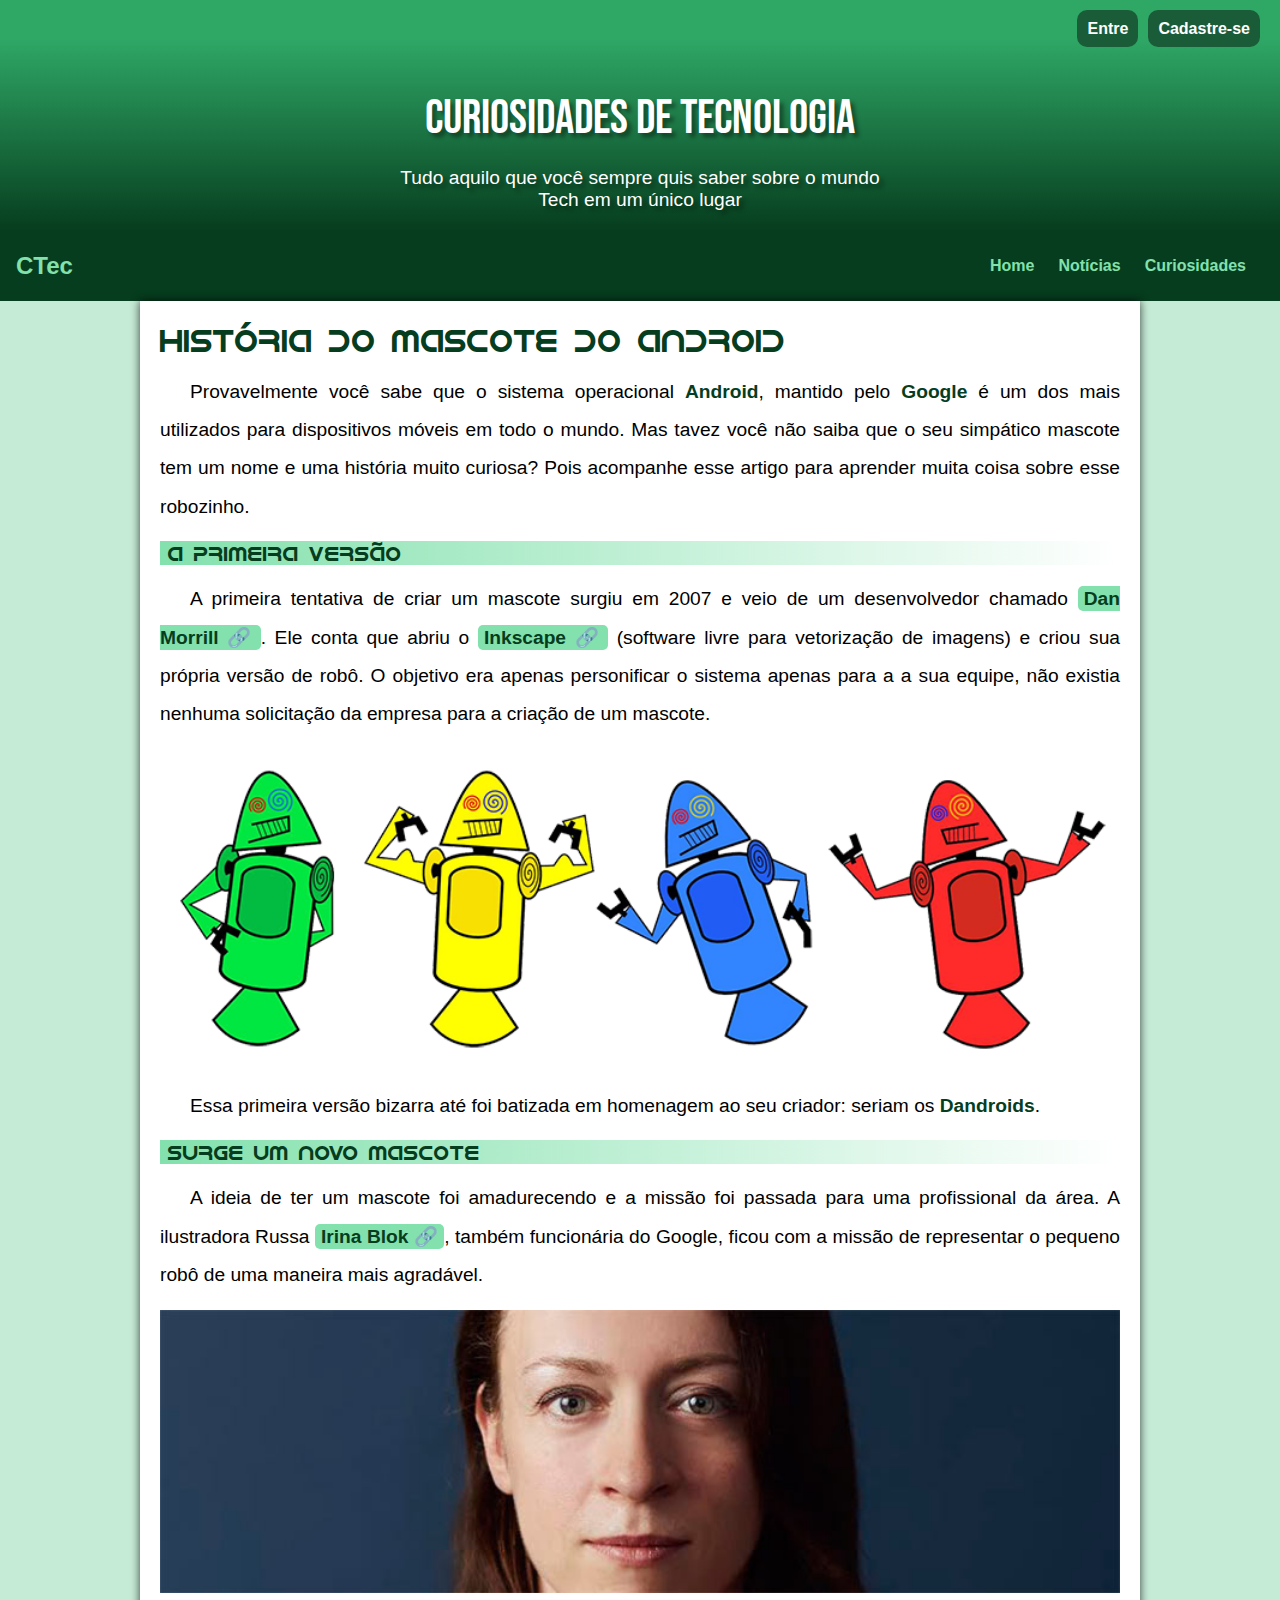
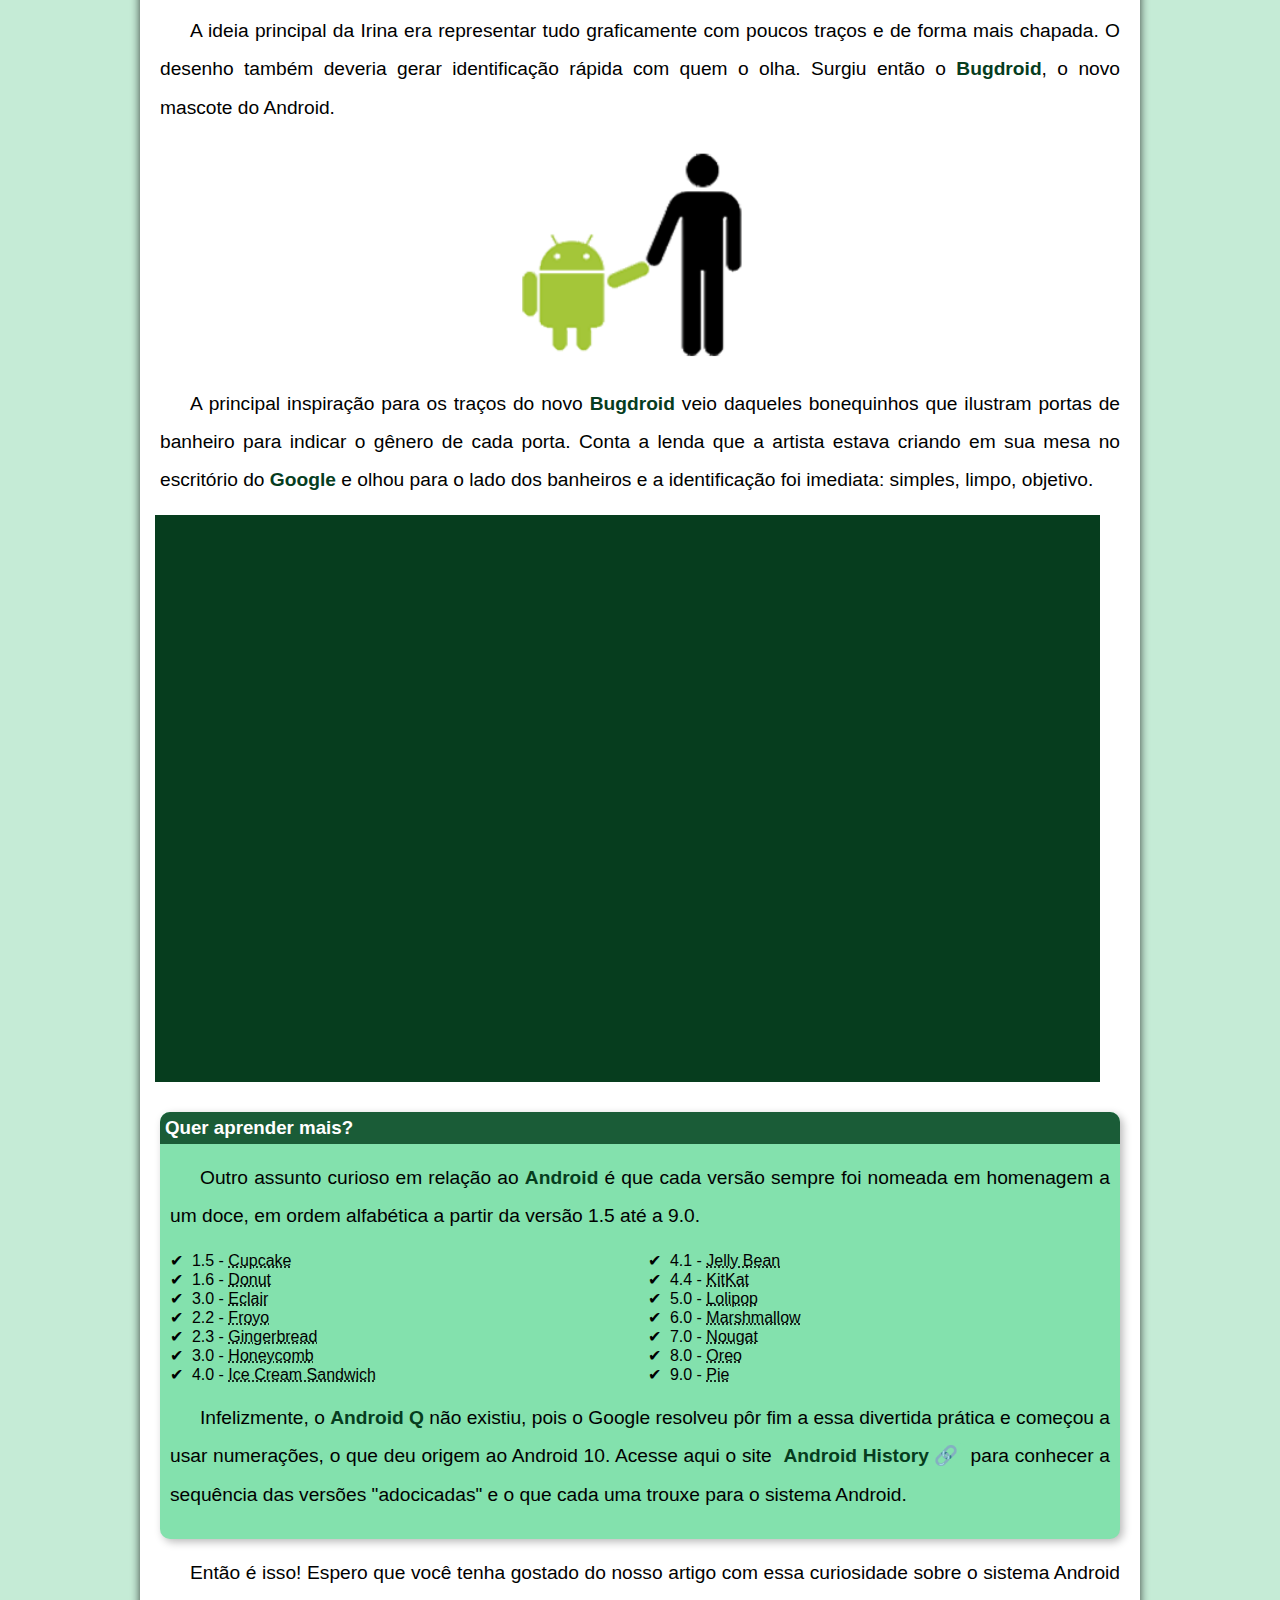
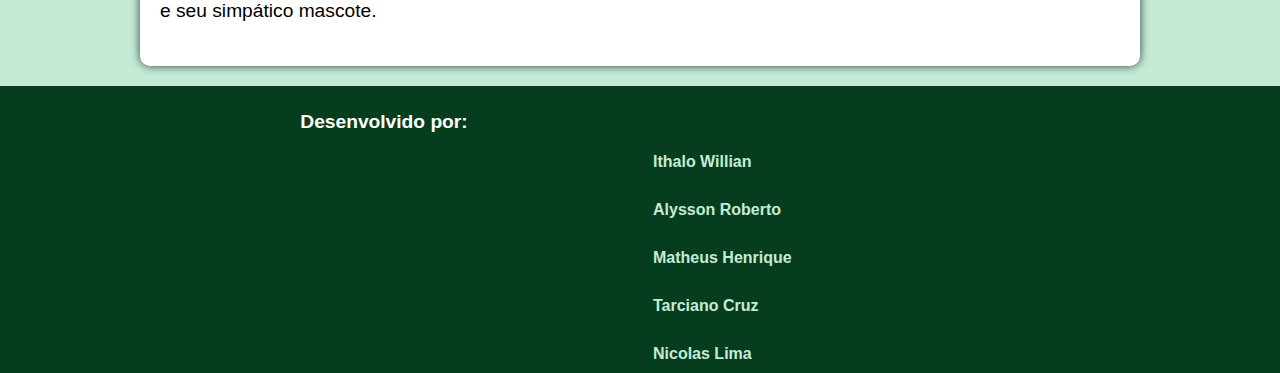
==== index.html @ ee1e0ab1 "Update index.html" ====
<!DOCTYPE html>
<html lang="pt-br">
<head>
    <meta charset="UTF-8">
    <meta http-equiv="X-UA-Compatible" content="IE=edge">
    <meta name="viewport" content="width=device-width, initial-scale=1.0">
    <title>Como surgiu o mascote do android?</title>
    <link rel="shortcut icon" href="imagens/favicon.ico" type="image/x-icon">
    <link rel="stylesheet" href="estilos/style.css">
</head>
<body>
    <div id="log">
        <p id="l1"><a href="login.html" class="btn-log"><strong>Entre</strong></a></p>
        
        <p id="l2"><a href="formulario.html" class="btn-log"><strong>Cadastre-se</strong></a></p>
    </div>
    <header id="cabeçalho">
        <h1>Curiosidades de tecnologia</h1>
        <p>Tudo aquilo que você sempre quis saber sobre o mundo Tech em um único lugar</p>
    </header>
    <section id="header">
        
        <a href="index.html" id="logo">CTec</a>
    <nav id="nav">
        <button id="btn-mobile" aria-label="Abrir Menu" aria-haspopup="true" aria-controls="menu" aria-expanded="false">Menu
            <span id="burguer"></span>
        </button>
        <ul id="menu">
            <li><a href="#" target="_blank" rel="external">Home</a></li>
            <li><a href="#">Notícias</a></li>
            <li><a href="#">Curiosidades</a></li>
            <!-- <li><a href="https://zithalo.github.io/html-css-gg/challenges/modulo3/cordel.html" target="_blank" rel="external"> Cordel</a></li> -->
            <!-- <li><a href="https://zithalo.github.io/projeto-social/" target="_blank" rel="external">Portifólio</a></li> -->
        </ul>
    </nav>
    </section>
    <main>
        <article>
            <!--Shift + tab para voltar a indentação-->
            <h1>História do Mascote do Android</h1>

            <p>Provavelmente você sabe que o sistema operacional <strong>Android</strong>, mantido pelo <strong>Google</strong> é um dos mais utilizados para dispositivos móveis em todo o mundo. Mas tavez você não saiba que o seu simpático mascote tem um nome e uma história muito curiosa? Pois acompanhe esse artigo para aprender muita coisa sobre esse robozinho.</p>

            <h2>A primeira versão</h2>

            <p>A primeira tentativa de criar um mascote surgiu em 2007 e veio de um desenvolvedor chamado <a class="externo" href="https://androidcommunity.com/dan-morrill-shows-us-the-android-mascot-that-almost-was-20130103/" target="_blank" rel="external">Dan Morrill</a>. Ele conta que abriu o <a class="externo" href="https://inkscape.org/pt-br/" target="_blank">Inkscape</a> (software livre para vetorização de imagens) e criou sua própria versão de robô. O objetivo era apenas personificar o sistema apenas para a a sua equipe, não existia nenhuma solicitação da empresa para a criação de um mascote.</p>

            <picture>
                <source media="(max-width: 668px)" srcset="imagens/dan-droids-pq.png" type="image/png">
                <img src="imagens/dan-droids.png" alt="primeiro mascote do android">
            </picture>

            <p>Essa primeira versão bizarra até foi batizada em homenagem ao seu criador: seriam os <strong>Dandroids</strong>.</p>

            <h2>Surge um novo mascote</h2>

            <p>A ideia de ter um mascote foi amadurecendo e a missão foi passada para uma profissional da área. A ilustradora Russa <a class="externo" href="https://www.irinablok.com/android" target="_blank">Irina Blok</a>, também funcionária do Google, ficou com a missão de representar o pequeno robô de uma maneira mais agradável.</p>

            <picture>
                <source class="irn" media="(max-width: 668px)" srcset="imagens/irina-blok-pq.jpg" type="image/jpg">
                <img class="irn" src="imagens/irina-blok.jpg" alt="irina blok criadora do Bugdroid">
            </picture>

            <p>A ideia principal da Irina era representar tudo graficamente com poucos traços e de forma mais chapada. O desenho também deveria gerar identificação rápida com quem o olha. Surgiu então o <strong>Bugdroid</strong>, o novo mascote do Android.</p>

            <img class="bug" src="imagens/bugdroid.png" alt="bugdroid">

            <p>A principal inspiração para os traços do novo <strong>Bugdroid</strong> veio daqueles bonequinhos que ilustram portas de banheiro para indicar o gênero de cada porta. Conta a lenda que a artista estava criando em sua mesa no escritório do <strong>Google</strong> e olhou para o lado dos banheiros e a identificação foi imediata: simples, limpo, objetivo.</p>

            <div class="video">
                <iframe width="560" height="315" src="https://www.youtube.com/embed/l2UDgpLz20M" title="YouTube video player" frameborder="0" allow="accelerometer; autoplay; clipboard-write; encrypted-media; gyroscope; picture-in-picture" allowfullscreen></iframe>
            </div>
            
            <aside>
                <h3>Quer aprender mais?</h3>

                <p>Outro assunto curioso em relação ao <strong>Android</strong> é que cada versão sempre foi nomeada em homenagem a um doce, em ordem alfabética a partir da versão 1.5 até a 9.0.</p>

                <ul>
                    <li>
                        1.5 - <abbr title="Bolo de bacia">Cupcake</abbr>
                    </li>
                    <li>
                        1.6 - <abbr title="Rosquinha">Donut</abbr>
                    </li>
                    <li>
                        3.0 - <abbr title="Bomba">Eclair</abbr>
                    </li>
                    <li>
                        2.2 - <abbr title="Iogurte congelado">Froyo</abbr>
                    </li>
                    <li>
                        2.3 - <abbr title="Biscoito de gengibre">Gingerbread</abbr>
                    </li>
                    <li>
                        3.0 - <abbr title="Favo de mel">Honeycomb</abbr>
                    </li>
                    <li>
                        4.0 - <abbr title="Sanduiche de sorvete">Ice Cream Sandwich</abbr>
                    </li>
                    <li>
                        4.1 - <abbr title="Jujuba">Jelly Bean</abbr>
                    </li>
                    <li>
                        4.4 - <abbr title="kitkat">KitKat</abbr>
                    </li>
                    <li>
                        5.0 - <abbr title="Pirulito">Lolipop</abbr>
                    </li>
                    <li>
                        6.0 - <abbr title="Marshmallow">Marshmallow</abbr>
                    </li>
                    <li>
                        7.0 - <abbr title="Torrone">Nougat</abbr>
                    </li>
                    <li>
                        8.0 - <abbr title="Biscoito Oreo">Oreo</abbr>
                    </li>
                    <li>
                        9.0 - <abbr title="Torta">Pie</abbr>
                    </li>
                </ul>
                <p>
                    Infelizmente, o <strong>Android Q</strong> não existiu, pois o Google resolveu pôr fim a essa divertida prática e começou a usar numerações, o que deu origem ao Android 10.
                    Acesse aqui o site <a class="externo" href="https://www.android.com/intl/pt_pt/history/" target="_blank">Android History</a> para conhecer a sequência das versões "adocicadas" e o que cada uma trouxe para o sistema Android.
                </p>
            </aside>
            

            <p>Então é isso! Espero que você tenha gostado do nosso artigo com essa curiosidade sobre o sistema Android e seu simpático mascote.</p>
        </article>
    </main>

    <footer>
        
        <h3>Desenvolvido por:</h3>

        <p class="dev"> <a href="https://github.com/zIthalo" target="_blank">Ithalo Willian</a></p>
    
        <p class="dev"><a href="https://github.com/Alyssonx18">Alysson Roberto</a></p>

        <p class="dev"><a href="#">Matheus Henrique</a></p>

        <p class="dev"><a href="#">Tarciano Cruz</a></p>
        
        <p class="dev"><a href="#">Nicolas Lima</a></p>
    
    
    
    </footer>
    <script src="app.js"></script>
</body>
</html>
---- estilos/style.css ----
@charset "UTF-8";

@import url('https://fonts.googleapis.com/css2?family=Bebas+Neue&display=swap');
/*Rsta é uma fonte importada do google fonts, para pegar foi preciso escolher a fonte, clicar no canto superior da tela, escolher a opção @import, copiar o código e depois copiar as css rules (font-family) */

@font-face {
    font-family: 'Android';
    src: url(../fontes/idroid.otf) format('opentype');
    font-weight: normal;

}
:root { /*A pseudo classe (:root)é utilizada para declarar variáveis em css que vão ajudar muito caso um projeto mudar. Se por exemplo a cor de um h1 h2 mudar, você não precisará mais mudar a cor de um por um manualmente, somente mude a variável e você vai fazer as devidas alterações*/
    --cor0:#c5ebd6;
    --cor1:#83e1ad;
    --cor2:#3ddc84;
    --cor3:#2fa866;
    --cor4:#1a5c37;
    --cor5:#063d1e;
/*para declarar uma variável você coloca esta estrutura: --nomedavar:; no caso acima são variáveis para cor no caso abaixo são variáveis para fontes*/
    --fonte-padrao: Arial, Verdana, Helvetica, sans-serif;
    --fonte-destaque: 'Bebas Neue', cursive;
    --fonte-android: 'Android', cursive;
}

*{/*configuração global*/
    margin: 0px;
    padding: 0px;
    box-sizing: border-box;
}

body{
    background-color: var(--cor0);
    font-family: var(--fonte-padrao);
    
}

a.externo::after{
    content: '\00a0\1F517'; /*este comando irá dar um espaço e adicionar um símbolo que peguei na emojipedia*/
}

#log{

    color: white;
    display: flex;
    font-size: 1rem;
    background: var(--cor3);
    justify-content: end;
    padding: 10px 10px 0 10px;
    position: relative;
    align-items: center;
}

#l1, #l2{
    margin-top: 10px;
    margin-right: 10px;
    cursor: pointer;
}

.btn-log{
    margin-top: 10px;
    border-radius: 10px;
    background-color: var(--cor4);
    color: white;
    text-decoration: none;
    padding: 10px;
    outline: none;
}
.btn-log:hover{
    transition: .3s;
    color: var(--cor5);
    background-color: var(--cor2);
}


#cabeçalho{

    background-image: linear-gradient(to bottom, var(--cor3), var(--cor5));/*Degradê de cor para ficar escurecida de cima para baixo*/
    min-height: 150px;
    text-align: center;
    padding-top: 32px;
    
}

    #cabeçalho > h1 {
    color: white;
    font-family: var(--fonte-destaque);
    font-size: 3em;
    font-weight: normal;
    padding: 20px; /*Espaçamento entre título e texto*/
    text-shadow: 4px 4px 4px rgba(0, 0, 0, 0.418); /*Este comando serve para colocar sombra no texto, não confunda nunca text shadow com box shadow. Se quiser colocar sombra somente no texto use text-shadow se quiser colar na caixa inteira aí é o box-shadow*/

    }
    
    #cabeçalho > p{
        font-family: var(--fonte-padrao);
        font-size: 1.2em;
        color: white;
        max-width: 500px;
        margin: auto;
        padding-right: 10px; /*estes comandos foram usados para quando um texto ficar em uma tela menor eles não fiquem grudados nas bordas da tela*/
        padding-left: 10px;
        padding-bottom: 20px;
        text-shadow: 4px 4px 4px rgba(0, 0, 0, 0.418);
    } 
    #header{
        box-sizing: border-box;
        height: 4.35rem;
        padding: 1rem;
        display: flex;
        align-items: center;
        justify-content: space-between;
        background: var(--cor5); 
    }
    
    #logo{
        font-size: 1.5rem;
        font-weight: bold;
        text-decoration: none;
        color: var(--cor1);
    }
#menu{
    padding: 10px;
    display: flex;
    list-style: none;
    gap: 0.5rem;
    text-align: center;
}

#menu a{
    display: block;
    padding: .5rem;
    text-decoration: none;
    color: var(--cor1);
    font-weight: bold;
    transition: .3s;
}

#menu a:hover{
    background: var(--cor2);
    border-radius: .4rem;
    color: var(--cor5);
}

#btn-mobile{
    display: none;
}

main{
    background-color: white;
    min-width: 300px;/*tamanho mínimo*/
    max-width: 1000px;/*tamanho máximo*/
    margin: auto;/*Centralizar*/
    padding: 20px;
    box-shadow: 0px 0px 10px rgba(0, 0, 0, 0.73);
    margin-bottom: 20px;
    border-bottom-left-radius: 10px; /*para que serve isto? Serve para deixar somente um lado da tag arredondado, neste caso coloquei o lado de baixo esquerdo. no código abaixo eu fiz a mesma coisa sendo que ao invés do lado baixo esquerdo eu fiz o lado baixo direito*/
    border-bottom-right-radius: 10px;
}

main h1{
    color: var(--cor5);
    font-family: var(--fonte-android);
    font-weight: normal;
}


main p{
    margin: 15px 0px;/*Quando a gente configura um margin ou padding somente com 2 valores significa: cima-baixo e direita-esquerda ou seja linha x e linha y, ou seja vertical e horizontal*/
    text-align: justify;
    text-indent: 30px; /*Serve para dar Afastamento inicial de cada parágrafo*/
    line-height: 2em; /*Seve para dar Afastamento entre linhas de texto*/
    font-size: 1.2em;
}

main h2{
    font-family: var(--fonte-android);
    font-weight: normal;
    font-size: 1.3em;
    color: var(--cor5);
    background-image: linear-gradient(to right, var(--cor1), transparent);
    text-indent: 8px;
}

main strong{
    color: var(--cor5);
    font-weight: bold;
}

main a{ /*Quando eu quiser especificar que é só um link dentro MESMO da tag main eu usarei o sinal de maior que > se eu quiser editar todos os links que estiverem dentro da tag main eu não coloco o sinal*/
    text-decoration: none;
    font-weight: bold;
    color: var(--cor5);
    background-color: var(--cor1);
    padding: 2px 6px;
    border-radius: 5px;
    transition-duration: .3s;
}

main a:hover{
    background-color: var(--cor5);
    color: var(--cor0);
    border-radius: 5px;
    text-decoration: underline;
}

main img{
    width: 100%; /*Este comando fará as minhas imagens caberem 100% dentro da minha tag main, ou seja, não vão ficar vazadas saindo da tag*/
}

main img.bug{
    max-width: 350px; /*este Max width é usado para deixar uma imágem no seu tamanho máximo para, quando a tela for grande a imagem não ficar embaçada e nem quandop a tela for pequena a imagem ficar pequena demais.*/
    margin: auto;
    display: block; /*se eu colocasse somente margin auto em uma imagem não funcionaria para centralizar ela pois uma imagem é considerada um inline-box, com isso foi preciso colocar o display block para poder transformá-la em block e poder centralizar ela com o margin auto*/
}

div.video{
    background-color: var(--cor5);
    margin: 0px 20px 30px -5px;
    padding: 20px;
    padding-bottom: 57%;
    position: relative; /*usei este comando para  trazer o video para frente*/
}

div.video > iframe{
    position: absolute; /*Se não for absolute o video fica fino e bugado*/
    top: 5%; /*forma de organizar o video mais acima*/
    left: 5%; /*forma de adequar o video mais a esquerda*/
    width: 90%;
    height: 90%;
    
}
aside{
    background-color: var(--cor1);
    padding: 10px;
    border-radius: 10px;
    box-shadow: 3px 3px 8px rgba(0, 0, 0, 0.274);
}

aside > h3{
    background-color: var(--cor4);
    color: white;
    padding: 5px;
    margin: -10px -10px 0px -10px; /*Esta margin negativa serviu para encaixar o h3 bem rente ao bloco do asideparecendo que o aside já começava de outra cor*/
    border-radius: 10px 10px 0px 0px; /*A ordem deste border radius está assim 10px acima esquerda 10px acima direita 0px abaixo direita 0px abaixo esquerda*/
}
aside > ul{
    list-style-type:'\2714\00a0';/*para quê serviu este código? O \2714 foi o código do emoji de check e o \00a0 é um código para dar espaço entre o check e o conteúdo da lista*/
    list-style-position: inside; /*colocar os marcadores dentro da caixa do aside*/
    columns: 2; /*dividi a lista em duas colunas*/
}

footer{
    background-color: var(--cor5);
    color: white;
    text-align: center;
    font-size: 0.8em;
    font-family: var(--fonte-padrao);
    font-weight: bold;
    font-size: .8em;
    justify-content: space-between;
}

footer > p{
    padding: 5px;
    font-size: 1rem;
    font-weight: bolder;
    margin-top: 10px;
    text-align: justify;
    display: block;
    
}

footer >h3{
    font-size: 1.2rem;
    padding-top: 2%;
    margin-right: 40%;
}
.dev{
    margin-left: 50%;
    padding: 10px;
}
footer > p > a{ /*funciona normalmente desde que tenham estas tags dentro de footer*/
    color: var(--cor0);
    text-decoration: none;
    font-family: var(--fonte-padrao);
    transition-duration: .3s;
    border-radius: 3px;
    font-weight: bold;
    padding: 3px;
}
footer > p > a:hover{
    background-color: var(--cor0);
    color: var(--cor5);
    border-radius: 3px;
    padding: 10px;
}

@media (max-width: 660px){
    #menu{
        display: block; /*Com display block cada link ocupa a sua linha, já com flex todos os itens ocupam uma só linha horizontal*/ 
        position: absolute;
        width: 100%;
        right: 0px;
        background: var(--cor5);
        height: 0;
        transition: .6s;
        z-index: 1000;
        visibility: hidden;
        overflow-y: hidden;
        
    }
    #nav.active #menu{
        position: absolute;   
        visibility: visible;
        overflow-y: auto;
        height: calc(100vh - 70px);   
    }
    #menu a{
        padding: 1rem 0;
        margin: 0 1rem;
        border-bottom: 2px solid rgba(0, 0, 0, 0.05);
    }
    #btn-mobile{
        color: var(--cor1);
        display: flex;
        padding: .5rem 1rem;
        border: none;
        background: none;
        cursor: pointer;
        gap: .5rem;
    }
    #burguer{
        margin-left: 5px;
        border-top: 2px solid;
        width: 20px;
    }
    #burguer::after, #burguer::before{
        content: '';
        display: block;
        width: 20px;
        height: 2px;
        background: currentColor;
        margin-top: 5px;
        transition: .3s;
        position: relative;
    }
    #nav.active #burguer{
        border-top-color: transparent;
    }
    #nav.active #burguer::before{
        transform: rotate(135deg);
    }
    #nav.active #burguer::after{
        transform: rotate(-135deg);
        top: -7px;
        
    }
}

/* nav{
    background-color: var(--cor5);
    padding: 10px;
    box-shadow: 0px 7px 7px rgba(0, 0, 0, 0.308);/*Nunca confunda este comando com text-shadow*/
/*}

nav > ul > li > a{
    color: var(--cor2);
    padding: 10px;
    text-decoration: none;/*para tirar o underline*/
    /*font-weight: bold;
    transition-duration: .3s;
    /*para que serve o comando trasition duration? Serve para fazer a transição de animação do link do nav normal para o link do nav hover (Quando o mouse passar por cima)*/ 
/*}

nav > ul > li > a:hover{ /*quando o mouse passar por cima...*/
/*    background-color: var(--cor1);
    color: var(--cor4);
    border-radius: 6px;

} */
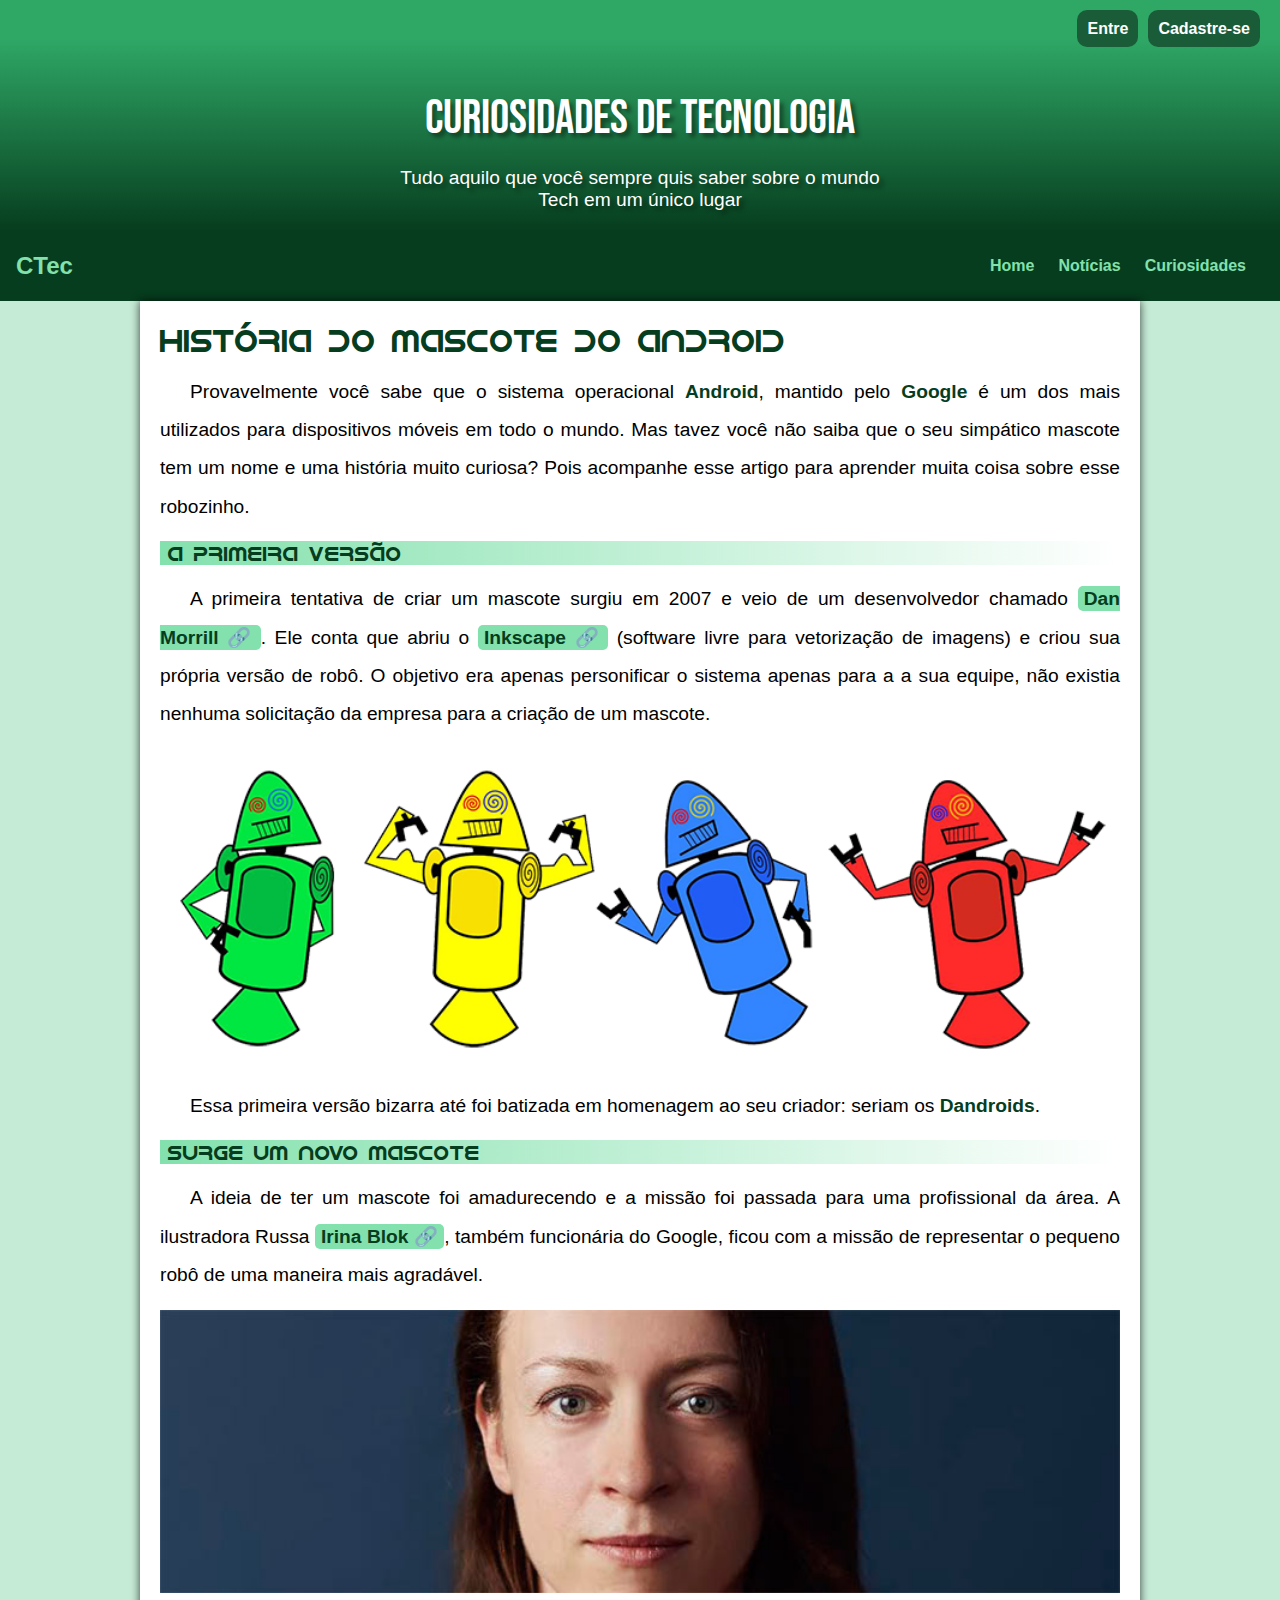
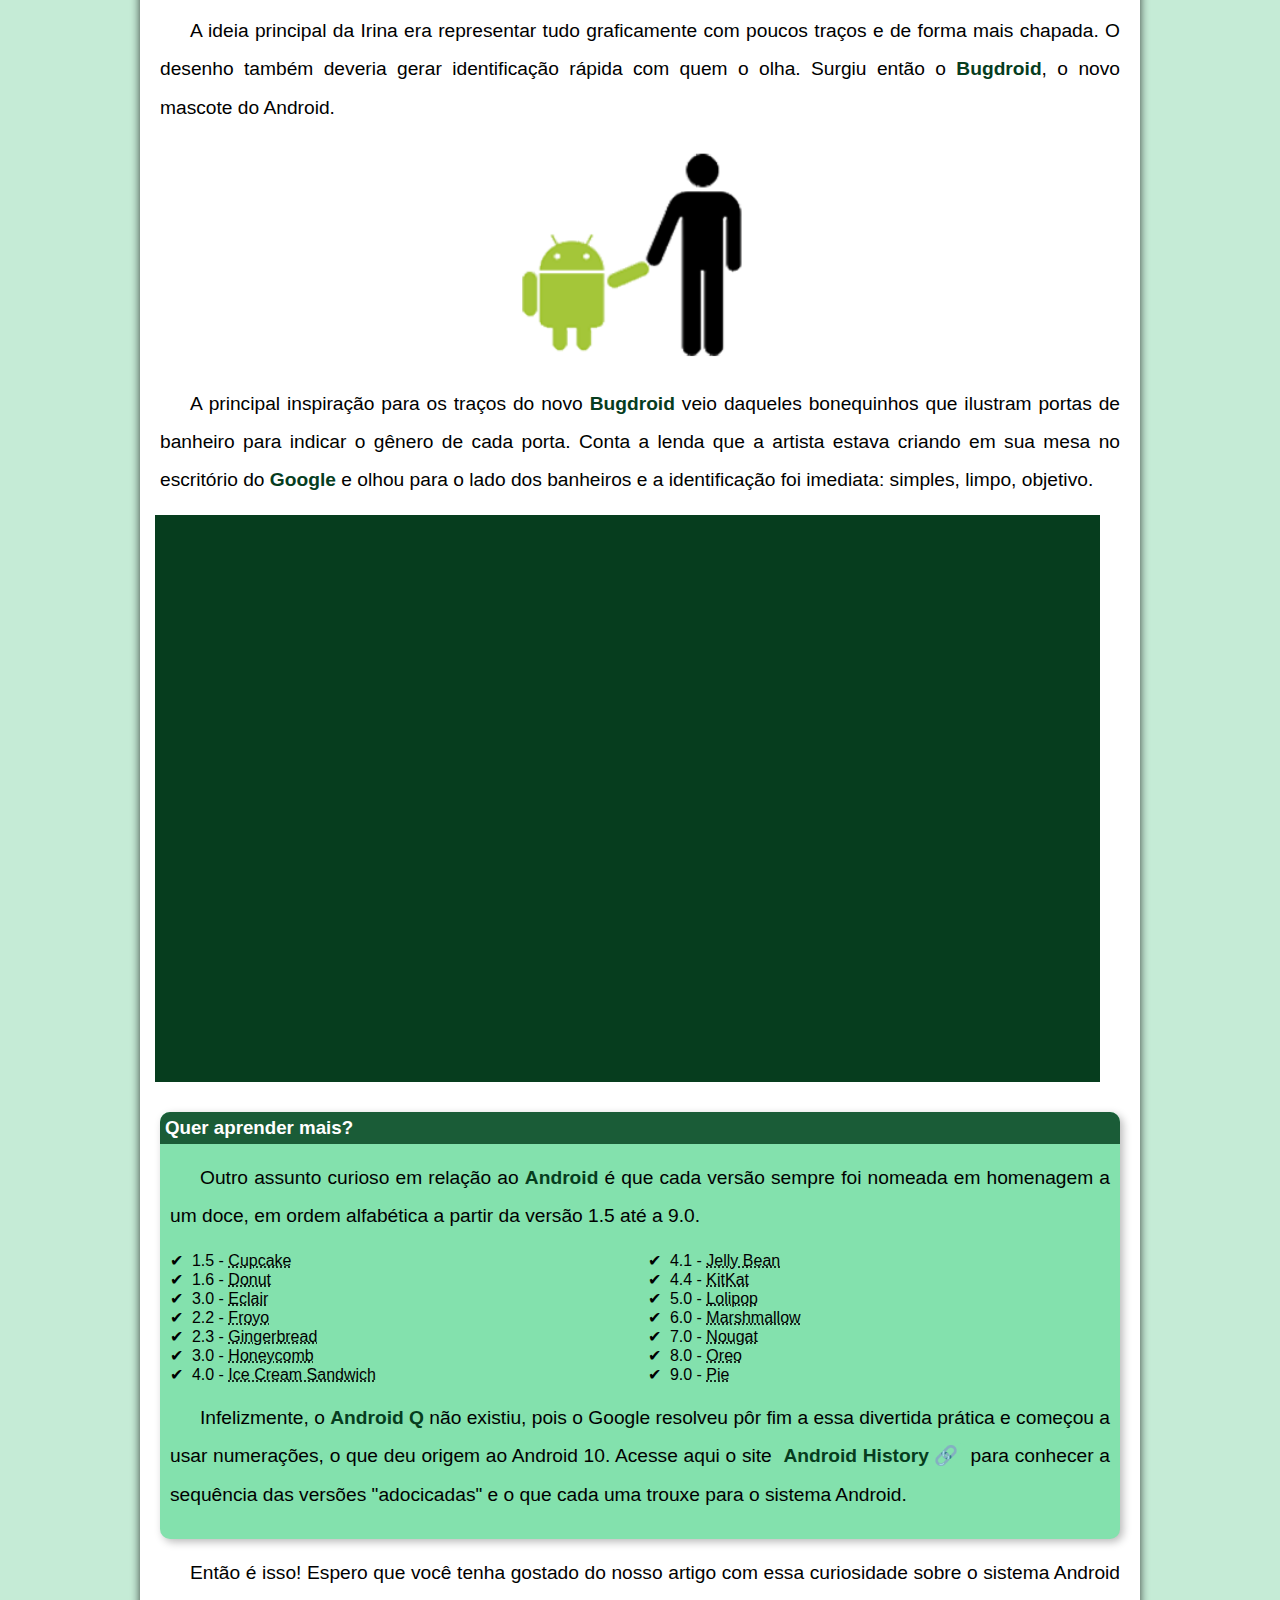
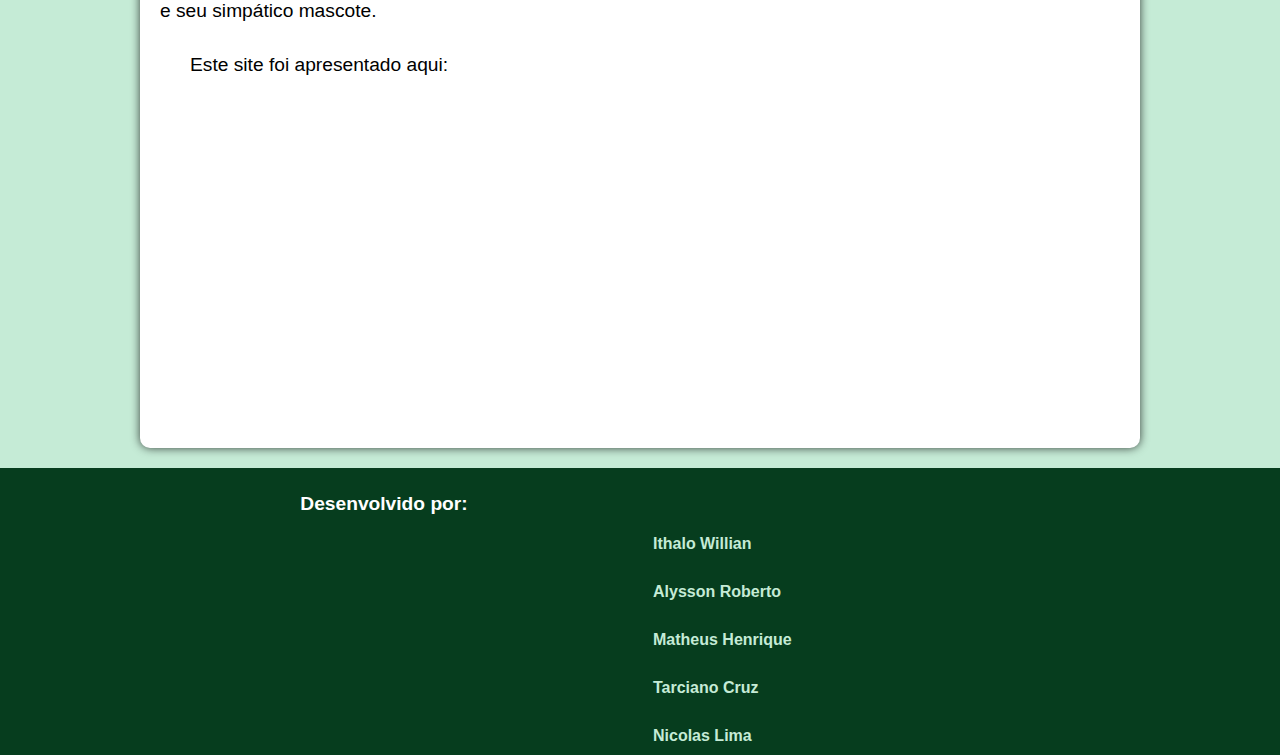
==== commit b3de5c2b: "Update no site com novas funcionalidades" ====
--- a/index.html
+++ b/index.html
@@ -128,6 +128,8 @@
             
 
             <p>Então é isso! Espero que você tenha gostado do nosso artigo com essa curiosidade sobre o sistema Android e seu simpático mascote.</p>
+            <p>Este site foi apresentado aqui:</p>
+            <p class="map"><iframe src="https://www.google.com/maps/embed?pb=!1m18!1m12!1m3!1d3952.405129022287!2d-34.9107968856167!3d-7.8525986943421175!2m3!1f0!2f0!3f0!3m2!1i1024!2i768!4f13.1!3m3!1m2!1s0x7ab14d50f29c135%3A0xb7c10c823a37123b!2sEscola%20T%C3%A9cnica%20Estadual%20Jurandir%20Bezerra%20Lins!5e0!3m2!1spt-BR!2sbr!4v1669729072171!5m2!1spt-BR!2sbr" width="400" height="300" style="border:0;" allowfullscreen="" loading="lazy" referrerpolicy="no-referrer-when-downgrade"></iframe> </p>
         </article>
     </main>
 
@@ -144,7 +146,7 @@
         <p class="dev"><a href="#">Tarciano Cruz</a></p>
         
         <p class="dev"><a href="#">Nicolas Lima</a></p>
-    
+        
     
     
     </footer>
--- a/estilos/style.css
+++ b/estilos/style.css
@@ -275,6 +275,7 @@
     padding-top: 2%;
     margin-right: 40%;
 }
+
 .dev{
     margin-left: 50%;
     padding: 10px;
@@ -355,6 +356,12 @@
         top: -7px;
         
     }
+    .map{
+        background-color: var(--cor5);
+        display: block;
+        margin: auto;
+        gap: 15px;
+    }
 }
 
 /* nav{
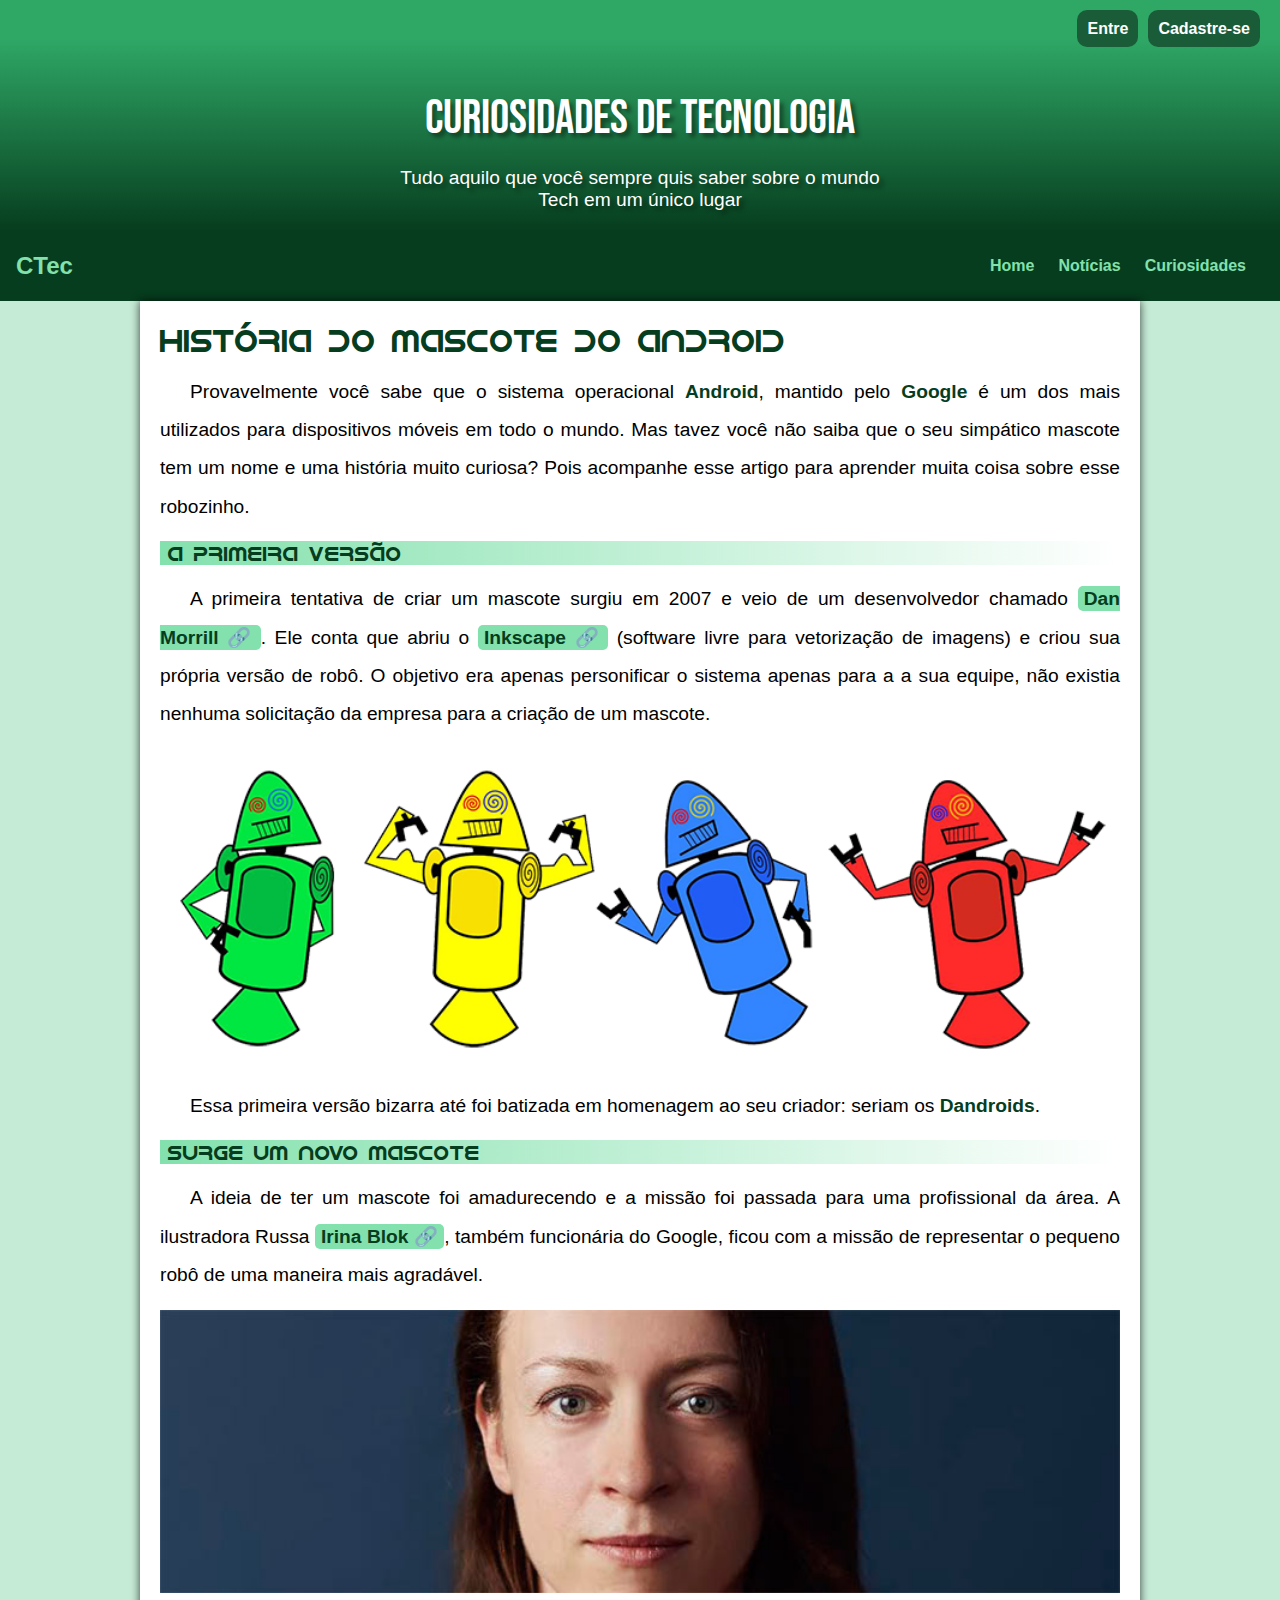
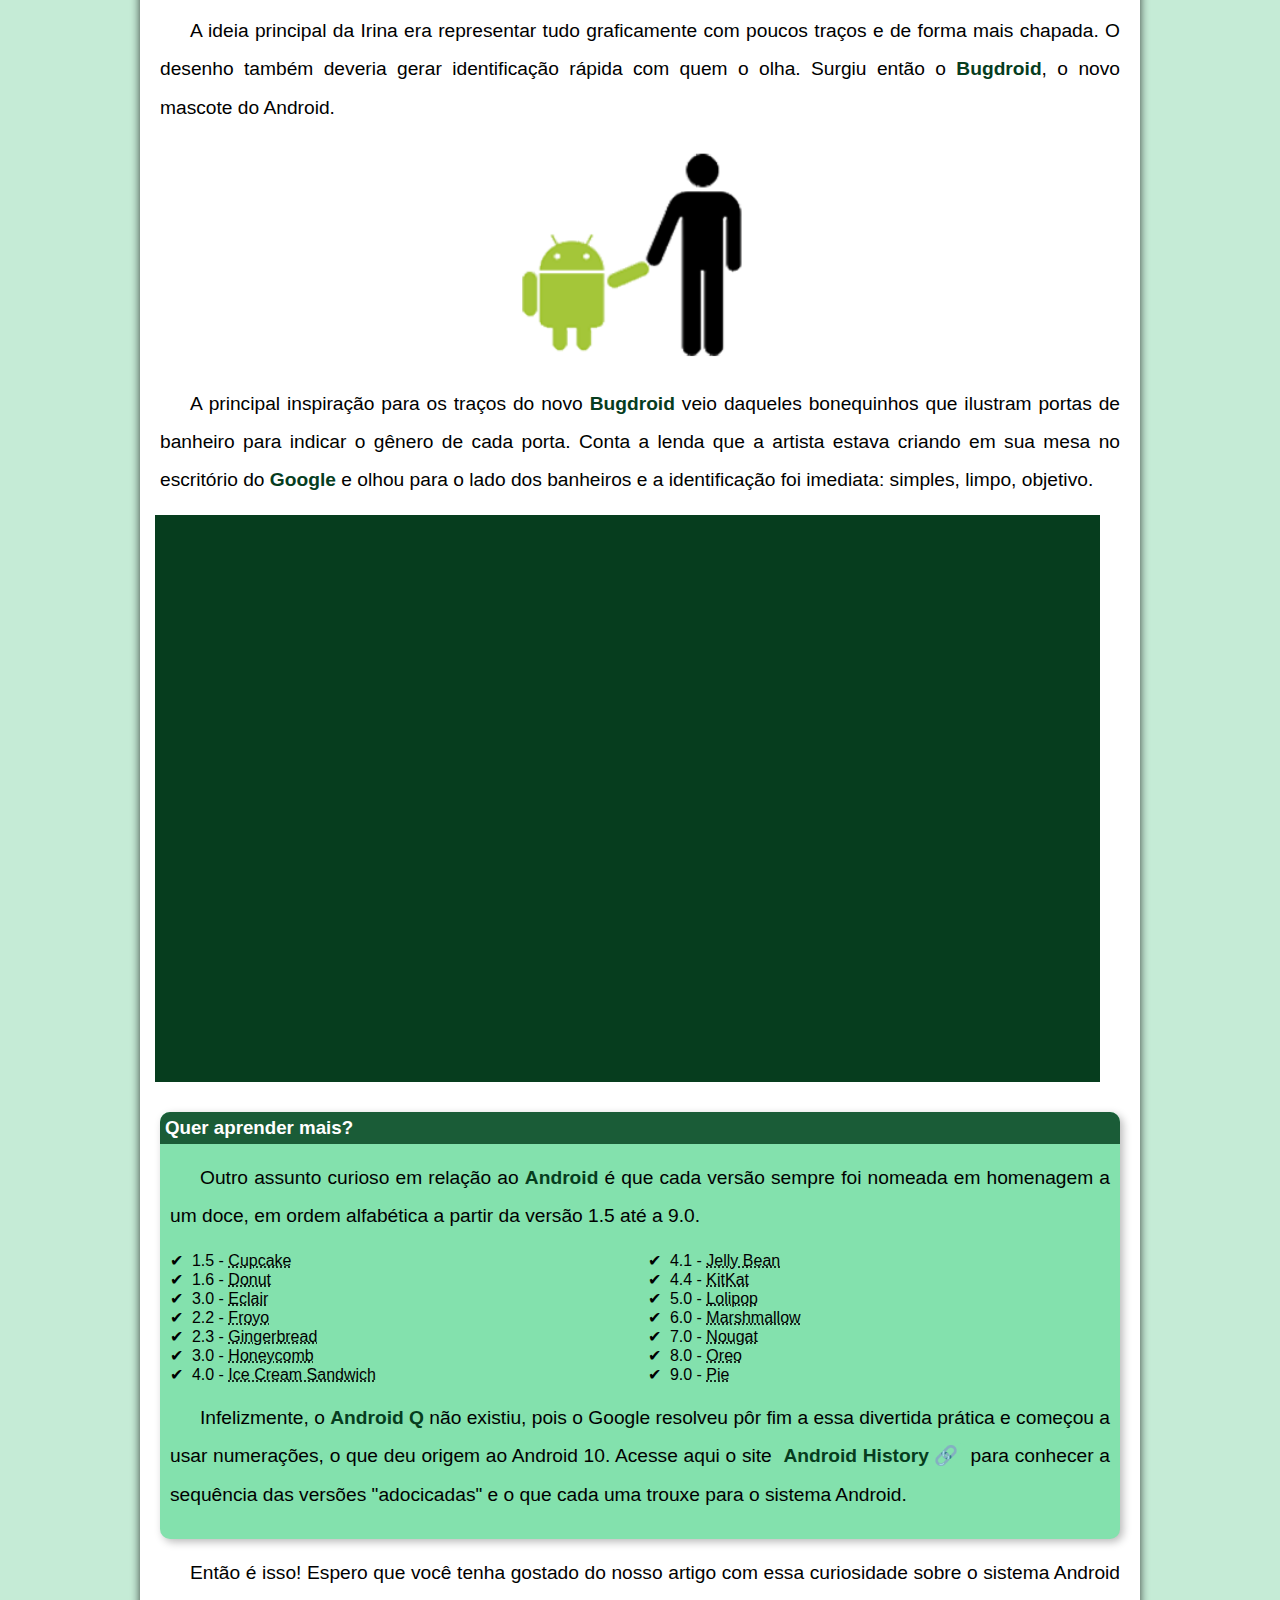
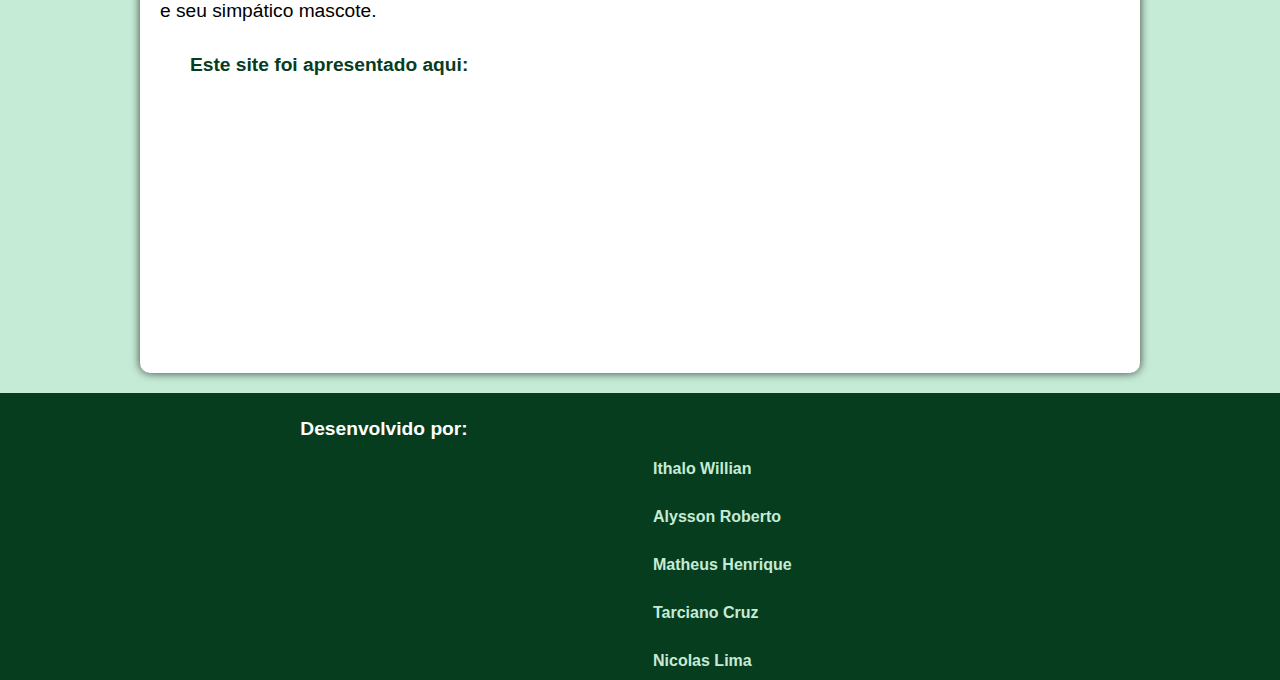
==== commit 4b53fdd5: "mudando pastas" ====
--- a/index.html
+++ b/index.html
@@ -5,8 +5,8 @@
     <meta http-equiv="X-UA-Compatible" content="IE=edge">
     <meta name="viewport" content="width=device-width, initial-scale=1.0">
     <title>Como surgiu o mascote do android?</title>
-    <link rel="shortcut icon" href="imagens/favicon.ico" type="image/x-icon">
-    <link rel="stylesheet" href="estilos/style.css">
+    <link rel="shortcut icon" href="./imagens/favicon.ico" type="image/x-icon">
+    <link rel="stylesheet" href="../estilos/style.css">
 </head>
 <body>
     <div id="log">
@@ -128,8 +128,8 @@
             
 
             <p>Então é isso! Espero que você tenha gostado do nosso artigo com essa curiosidade sobre o sistema Android e seu simpático mascote.</p>
-            <p>Este site foi apresentado aqui:</p>
-            <p class="map"><iframe src="https://www.google.com/maps/embed?pb=!1m18!1m12!1m3!1d3952.405129022287!2d-34.9107968856167!3d-7.8525986943421175!2m3!1f0!2f0!3f0!3m2!1i1024!2i768!4f13.1!3m3!1m2!1s0x7ab14d50f29c135%3A0xb7c10c823a37123b!2sEscola%20T%C3%A9cnica%20Estadual%20Jurandir%20Bezerra%20Lins!5e0!3m2!1spt-BR!2sbr!4v1669729072171!5m2!1spt-BR!2sbr" width="400" height="300" style="border:0;" allowfullscreen="" loading="lazy" referrerpolicy="no-referrer-when-downgrade"></iframe> </p>
+            <p><strong>Este site foi apresentado aqui:</strong></p>
+            <p class="map"><iframe src="https://www.google.com/maps/embed?pb=!1m18!1m12!1m3!1d3952.405129022287!2d-34.9107968856167!3d-7.8525986943421175!2m3!1f0!2f0!3f0!3m2!1i1024!2i768!4f13.1!3m3!1m2!1s0x7ab14d50f29c135%3A0xb7c10c823a37123b!2sEscola%20T%C3%A9cnica%20Estadual%20Jurandir%20Bezerra%20Lins!5e0!3m2!1spt-BR!2sbr!4v1669729072171!5m2!1spt-BR!2sbr" width="300" height="200" style="border:0;" allowfullscreen="" loading="lazy" referrerpolicy="no-referrer-when-downgrade"></iframe> </p>
         </article>
     </main>
 
--- a/estilos/style.css
+++ b/estilos/style.css
@@ -295,6 +295,12 @@
     border-radius: 3px;
     padding: 10px;
 }
+.map{  
+    padding: 20px;
+    display: block;
+    margin: auto;
+
+}
 
 @media (max-width: 660px){
     #menu{
@@ -357,10 +363,10 @@
         
     }
     .map{
-        background-color: var(--cor5);
-        display: block;
-        margin: auto;
-        gap: 15px;
+        max-width: 353px;
+        position: relative;
+        padding: 16px;
+        left: -6%;
     }
 }
 
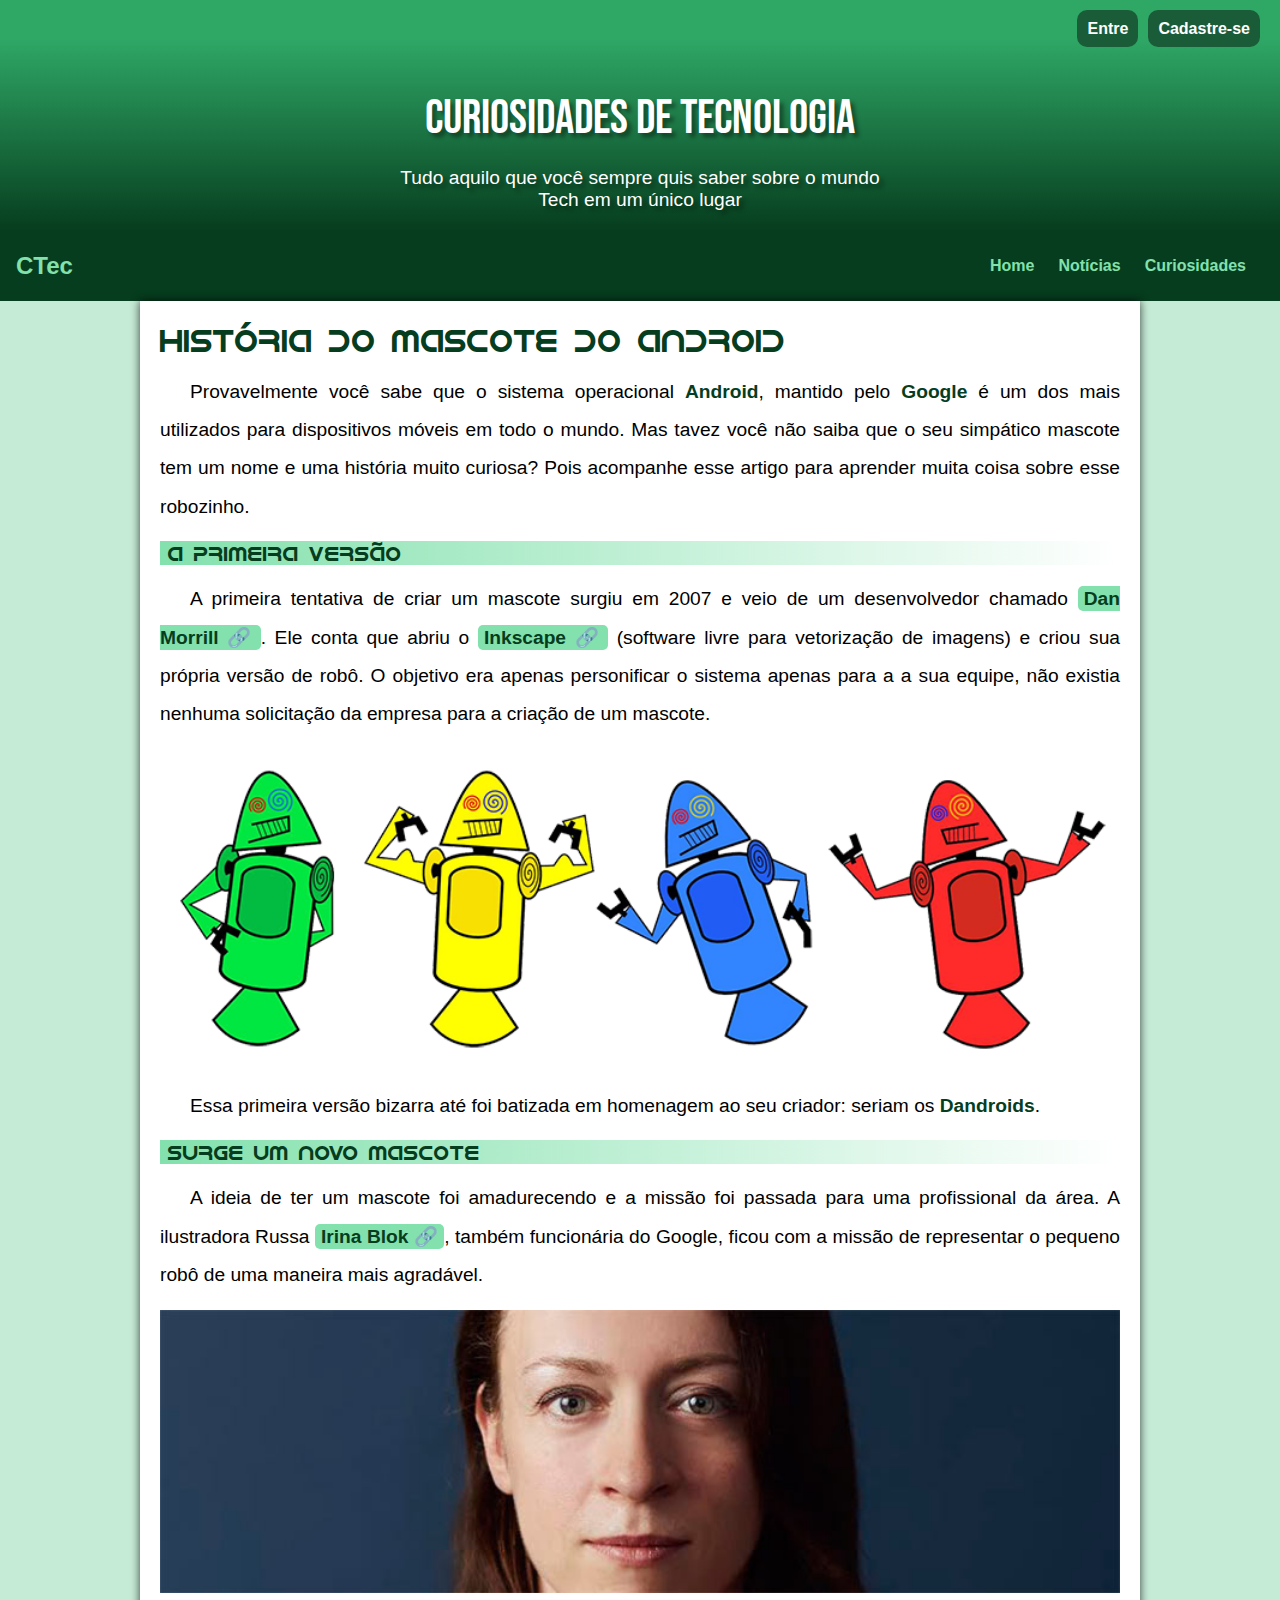
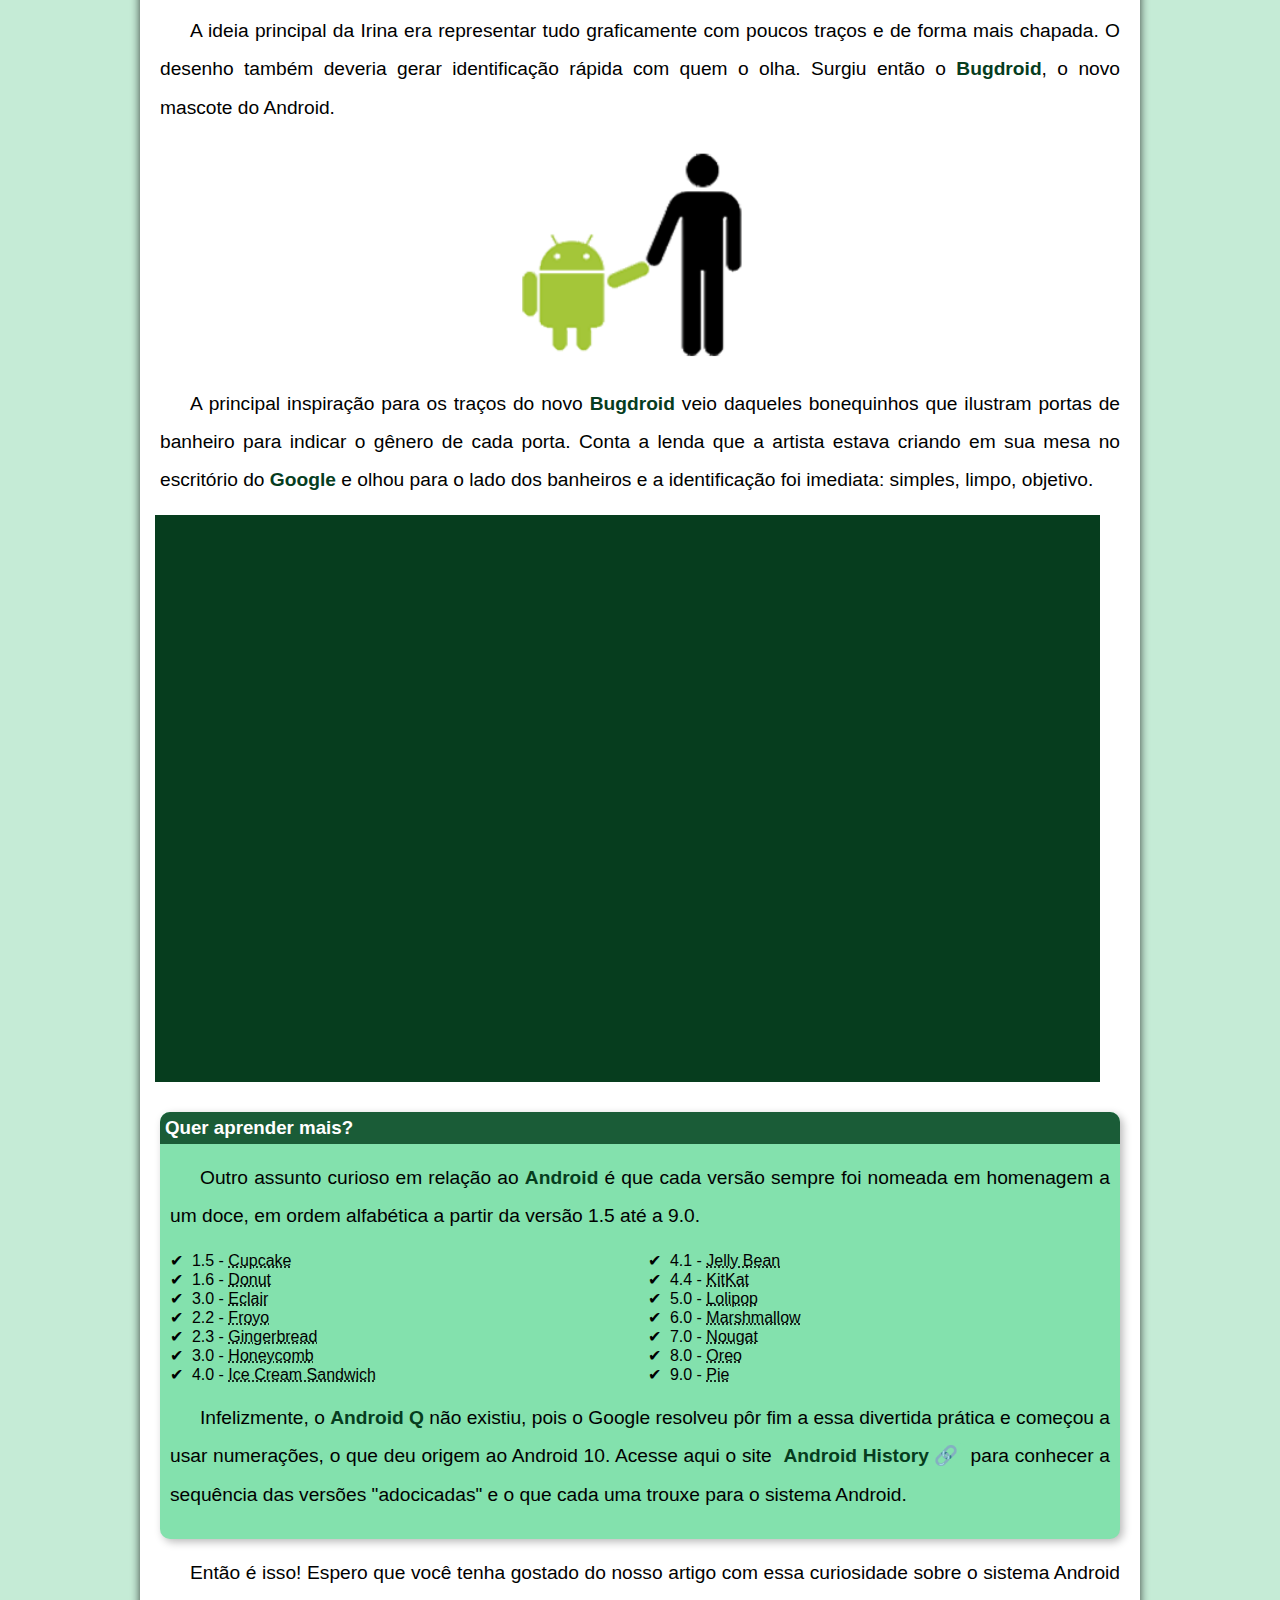
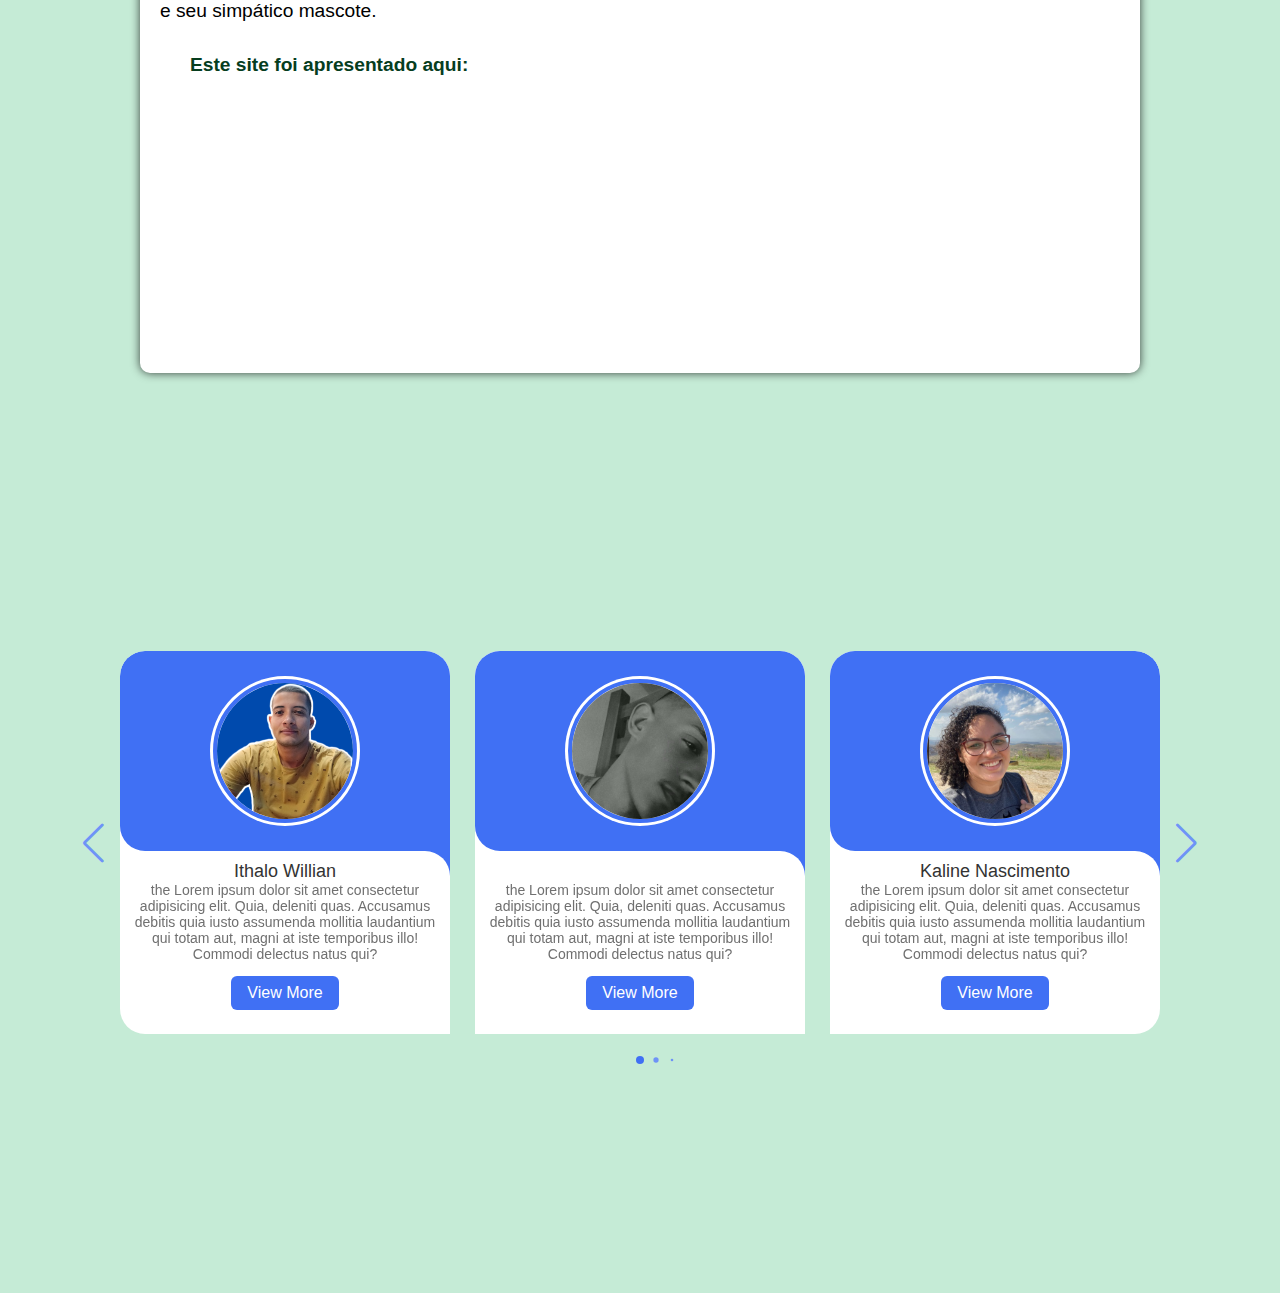
==== commit 18fc5dc5: "Updating the project" ====
--- a/index.html
+++ b/index.html
@@ -5,8 +5,13 @@
     <meta http-equiv="X-UA-Compatible" content="IE=edge">
     <meta name="viewport" content="width=device-width, initial-scale=1.0">
     <title>Como surgiu o mascote do android?</title>
-    <link rel="shortcut icon" href="./imagens/favicon.ico" type="image/x-icon">
-    <link rel="stylesheet" href="../estilos/style.css">
+    
+    <link rel="stylesheet" href="style/swiper-bundle.min.css">
+    
+    <link rel="shortcut icon" href="imagens/favicon.ico" type="image/x-icon">
+
+
+    <link rel="stylesheet" href="style/style.css">
 </head>
 <body>
     <div id="log">
@@ -47,7 +52,7 @@
 
             <picture>
                 <source media="(max-width: 668px)" srcset="imagens/dan-droids-pq.png" type="image/png">
-                <img src="imagens/dan-droids.png" alt="primeiro mascote do android">
+                <img src="img/dan-droids.png" alt="primeiro mascote do android">
             </picture>
 
             <p>Essa primeira versão bizarra até foi batizada em homenagem ao seu criador: seriam os <strong>Dandroids</strong>.</p>
@@ -58,12 +63,12 @@
 
             <picture>
                 <source class="irn" media="(max-width: 668px)" srcset="imagens/irina-blok-pq.jpg" type="image/jpg">
-                <img class="irn" src="imagens/irina-blok.jpg" alt="irina blok criadora do Bugdroid">
+                <img class="irn" src="img/irina-blok.jpg" alt="irina blok criadora do Bugdroid">
             </picture>
 
             <p>A ideia principal da Irina era representar tudo graficamente com poucos traços e de forma mais chapada. O desenho também deveria gerar identificação rápida com quem o olha. Surgiu então o <strong>Bugdroid</strong>, o novo mascote do Android.</p>
 
-            <img class="bug" src="imagens/bugdroid.png" alt="bugdroid">
+            <img class="bug" src="img/bugdroid.png" alt="bugdroid">
 
             <p>A principal inspiração para os traços do novo <strong>Bugdroid</strong> veio daqueles bonequinhos que ilustram portas de banheiro para indicar o gênero de cada porta. Conta a lenda que a artista estava criando em sua mesa no escritório do <strong>Google</strong> e olhou para o lado dos banheiros e a identificação foi imediata: simples, limpo, objetivo.</p>
 
@@ -133,23 +138,131 @@
         </article>
     </main>
 
-    <footer>
-        
-        <h3>Desenvolvido por:</h3>
-
-        <p class="dev"> <a href="https://github.com/zIthalo" target="_blank">Ithalo Willian</a></p>
-    
-        <p class="dev"><a href="https://github.com/Alyssonx18">Alysson Roberto</a></p>
-
-        <p class="dev"><a href="#">Matheus Henrique</a></p>
-
-        <p class="dev"><a href="#">Tarciano Cruz</a></p>
-        
-        <p class="dev"><a href="#">Nicolas Lima</a></p>
-        
-    
-    
+    <footer>   
+            
+
+             <!--O que eu mais errei aqui foi escrever uma classe de um jeito em html e de outro em css tipo: slide/slider-->
+    <div class="slide-container swiper">
+        <div class="slide-content">
+            <div class="card-wrapper swiper-wrapper">
+                <div class="card swiper-slide"> 
+                    <div class="image-content">
+                        <span class="overlay"></span>
+    
+                        <div class="card-image">
+                            <img src="./img/ft1.png" alt="ft1" class="card-img">
+                        </div>
+                    </div>
+                    <div class="card-content">
+    
+                        <h2 class="name">Ithalo Willian</h2>
+    
+                        <p class="description">the Lorem ipsum dolor sit amet consectetur adipisicing elit. Quia, deleniti quas. Accusamus debitis quia iusto assumenda mollitia laudantium qui totam aut, magni at iste temporibus illo! Commodi delectus natus qui?</p>
+    
+                        <button class="button"><a href="#">View More</a></button>
+                    </div>
+                </div> <div class="card swiper-slide"> 
+                    <div class="image-content">
+                        <span class="overlay"></span>
+    
+                        <div class="card-image">
+                            <img src="./img/ft2.jpg" alt="ft2" class="card-img">
+                        </div>
+                    </div>
+                    <div class="card-content">
+    
+                        <h2 class="name"><a href="">Alysson Roberto</a></h2>
+    
+                        <p class="description">the Lorem ipsum dolor sit amet consectetur adipisicing elit. Quia, deleniti quas. Accusamus debitis quia iusto assumenda mollitia laudantium qui totam aut, magni at iste temporibus illo! Commodi delectus natus qui?</p>
+    
+                        <button class="button"><a href="#">View More</a></button>
+                    </div>
+                </div> <div class="card swiper-slide"> 
+                    <div class="image-content">
+                        <span class="overlay"></span>
+    
+                        <div class="card-image">
+                            <img src="./img/ft3.png" alt="ft3" class="card-img">
+                        </div>
+                    </div>
+                    <div class="card-content">
+    
+                        <h2 class="name">Kaline Nascimento</h2>
+    
+                        <p class="description">the Lorem ipsum dolor sit amet consectetur adipisicing elit. Quia, deleniti quas. Accusamus debitis quia iusto assumenda mollitia laudantium qui totam aut, magni at iste temporibus illo! Commodi delectus natus qui?</p>
+    
+                        <button class="button"><a href="#">View More</a></button>
+                    </div>
+                </div> <div class="card swiper-slide"> 
+                    <div class="image-content">
+                        <span class="overlay"></span>
+    
+                        <div class="card-image">
+                            <img src="./img/ft4.png" alt="ft4" class="card-img">
+                        </div>
+                    </div>
+                    <div class="card-content">
+    
+                        <h2 class="name">Matheus Henrique</h2>
+    
+                        <p class="description">the Lorem ipsum dolor sit amet consectetur adipisicing elit. Quia, deleniti quas. Accusamus debitis quia iusto assumenda mollitia laudantium qui totam aut, magni at iste temporibus illo! Commodi delectus natus qui?</p>
+    
+                        <button class="button"><a href="#">View More</a></button>
+                    </div>
+                </div> <div class="card swiper-slide"> 
+                    <div class="image-content">
+                        <span class="overlay"></span>
+    
+                        <div class="card-image">
+                            <img src="./img/ft5.png" alt="ft5" class="card-img">
+                        </div>
+                    </div>
+                    <div class="card-content">
+    
+                        <h2 class="name">Nicolas Lima</h2>
+    
+                        <p class="description">the Lorem ipsum dolor sit amet consectetur adipisicing elit. Quia, deleniti quas. Accusamus debitis quia iusto assumenda mollitia laudantium qui totam aut, magni at iste temporibus illo! Commodi delectus natus qui?</p>
+    
+                        <button class="button"><a href="#">View More</a></button>
+                    </div>
+                </div> <div class="card swiper-slide"> 
+                    <div class="image-content">
+                        <span class="overlay"></span>
+    
+                        <div class="card-image">
+                            <img src="./img/ft6.png" alt="ft6" class="card-img">
+                        </div>
+                    </div>
+                    <div class="card-content">
+    
+                        <h2 class="name">Tarciano Cruz</h2>
+    
+                        <p class="description">the Lorem ipsum dolor sit amet consectetur adipisicing elit. Quia, deleniti quas. Accusamus debitis quia iusto assumenda mollitia laudantium qui totam aut, magni at iste temporibus illo! Commodi delectus natus qui?</p>
+    
+                        <button class="button"><a href="#">View More</a></button>
+                    </div>
+                </div>  
+            </div>
+        </div>
+
+        <div class="swiper-button-next swiper-navBtn"></div>
+        <div class="swiper-button-prev swiper-navBtn"></div>
+        <!-- <div class="swiper-scrollbar"></div> -->
+        <div class="swiper-pagination"></div>
+    </div>
+    
+            <!-- <p class="dev"> <a href="https://github.com/zIthalo" target="_blank">Ithalo Willian</a></p>
+        
+            <p class="dev"><a href="https://github.com/Alyssonx18" target="_blank">Alysson Roberto</a></p>
+    
+            <p class="dev"><a href="https://github.com/Matheushennrique" target="_blank">Matheus Henrique</a></p>
+    
+            <p class="dev"><a href="#">Tarciano Cruz</a></p>
+        
+            <p class="dev"><a href="https://instagram.com/nicolas_lima04?igshid=ZmRlMzRkMDU=" target="_blank">Nicolas Lima</a></p> -->
     </footer>
-    <script src="app.js"></script>
+    <script src="./script/swiper-bundle.min.js"></script>
+
+    <script src="script/app.js"></script>
 </body>
 </html>--- a/style/style.css
+++ b/style/style.css
@@ -0,0 +1,543 @@
+@charset "UTF-8";
+
+@import url('https://fonts.googleapis.com/css2?family=Bebas+Neue&display=swap');
+/*Rsta é uma fonte importada do google fonts, para pegar foi preciso escolher a fonte, clicar no canto superior da tela, escolher a opção @import, copiar o código e depois copiar as css rules (font-family) */
+
+@font-face {
+    font-family: 'Android';
+    src: url(../fontes/idroid.otf) format('opentype');
+    font-weight: normal;
+
+}
+:root { /*A pseudo classe (:root)é utilizada para declarar variáveis em css que vão ajudar muito caso um projeto mudar. Se por exemplo a cor de um h1 h2 mudar, você não precisará mais mudar a cor de um por um manualmente, somente mude a variável e você vai fazer as devidas alterações*/
+    --cor0:#c5ebd6;
+    --cor1:#83e1ad;
+    --cor2:#3ddc84;
+    --cor3:#2fa866;
+    --cor4:#1a5c37;
+    --cor5:#063d1e;
+/*para declarar uma variável você coloca esta estrutura: --nomedavar:; no caso acima são variáveis para cor no caso abaixo são variáveis para fontes*/
+    --fonte-padrao: Arial, Verdana, Helvetica, sans-serif;
+    --fonte-destaque: 'Bebas Neue', cursive;
+    --fonte-android: 'Android', cursive;
+}
+
+*{/*configuração global*/
+    margin: 0px;
+    padding: 0px;
+    box-sizing: border-box;
+}
+
+body{
+    background-color: var(--cor0);
+    font-family: var(--fonte-padrao);
+
+}
+
+a.externo::after{
+    content: '\00a0\1F517'; /*este comando irá dar um espaço e adicionar um símbolo que peguei na emojipedia*/
+}
+
+#log{
+
+    color: white;
+    display: flex;
+    font-size: 1rem;
+    background: var(--cor3);
+    justify-content: end;
+    padding: 10px 10px 0 10px;
+    position: relative;
+    align-items: center;
+}
+
+#l1, #l2{
+    margin-top: 10px;
+    margin-right: 10px;
+    cursor: pointer;
+}
+
+.btn-log{
+    margin-top: 10px;
+    border-radius: 10px;
+    background-color: var(--cor4);
+    color: white;
+    text-decoration: none;
+    padding: 10px;
+    outline: none;
+}
+.btn-log:hover{
+    transition: .3s;
+    color: var(--cor5);
+    background-color: var(--cor2);
+}
+
+
+#cabeçalho{
+
+    background-image: linear-gradient(to bottom, var(--cor3), var(--cor5));/*Degradê de cor para ficar escurecida de cima para baixo*/
+    min-height: 150px;
+    text-align: center;
+    padding-top: 32px;
+    
+}
+
+    #cabeçalho > h1 {
+    color: white;
+    font-family: var(--fonte-destaque);
+    font-size: 3em;
+    font-weight: normal;
+    padding: 20px; /*Espaçamento entre título e texto*/
+    text-shadow: 4px 4px 4px rgba(0, 0, 0, 0.418); /*Este comando serve para colocar sombra no texto, não confunda nunca text shadow com box shadow. Se quiser colocar sombra somente no texto use text-shadow se quiser colar na caixa inteira aí é o box-shadow*/
+
+    }
+    
+    #cabeçalho > p{
+        font-family: var(--fonte-padrao);
+        font-size: 1.2em;
+        color: white;
+        max-width: 500px;
+        margin: auto;
+        padding-right: 10px; /*estes comandos foram usados para quando um texto ficar em uma tela menor eles não fiquem grudados nas bordas da tela*/
+        padding-left: 10px;
+        padding-bottom: 20px;
+        text-shadow: 4px 4px 4px rgba(0, 0, 0, 0.418);
+    } 
+    #header{
+        box-sizing: border-box;
+        height: 4.35rem;
+        padding: 1rem;
+        display: flex;
+        align-items: center;
+        justify-content: space-between;
+        background: var(--cor5); 
+    }
+    
+    #logo{
+        font-size: 1.5rem;
+        font-weight: bold;
+        text-decoration: none;
+        color: var(--cor1);
+    }
+#menu{
+    padding: 10px;
+    display: flex;
+    list-style: none;
+    gap: 0.5rem;
+    text-align: center;
+}
+
+#menu a{
+    display: block;
+    padding: .5rem;
+    text-decoration: none;
+    color: var(--cor1);
+    font-weight: bold;
+    transition: .3s;
+}
+
+#menu a:hover{
+    background: var(--cor2);
+    border-radius: .4rem;
+    color: var(--cor5);
+}
+
+#btn-mobile{
+    display: none;
+}
+
+main{
+    background-color: white;
+    min-width: 300px;/*tamanho mínimo*/
+    max-width: 1000px;/*tamanho máximo*/
+    margin: auto;/*Centralizar*/
+    padding: 20px;
+    box-shadow: 0px 0px 10px rgba(0, 0, 0, 0.73);
+    margin-bottom: 20px;
+    border-bottom-left-radius: 10px; /*para que serve isto? Serve para deixar somente um lado da tag arredondado, neste caso coloquei o lado de baixo esquerdo. no código abaixo eu fiz a mesma coisa sendo que ao invés do lado baixo esquerdo eu fiz o lado baixo direito*/
+    border-bottom-right-radius: 10px;
+}
+
+main h1{
+    color: var(--cor5);
+    font-family: var(--fonte-android);
+    font-weight: normal;
+}
+
+
+main p{
+    margin: 15px 0px;/*Quando a gente configura um margin ou padding somente com 2 valores significa: cima-baixo e direita-esquerda ou seja linha x e linha y, ou seja vertical e horizontal*/
+    text-align: justify;
+    text-indent: 30px; /*Serve para dar Afastamento inicial de cada parágrafo*/
+    line-height: 2em; /*Seve para dar Afastamento entre linhas de texto*/
+    font-size: 1.2em;
+}
+
+main h2{
+    font-family: var(--fonte-android);
+    font-weight: normal;
+    font-size: 1.3em;
+    color: var(--cor5);
+    background-image: linear-gradient(to right, var(--cor1), transparent);
+    text-indent: 8px;
+}
+
+main strong{
+    color: var(--cor5);
+    font-weight: bold;
+}
+
+main a{ /*Quando eu quiser especificar que é só um link dentro MESMO da tag main eu usarei o sinal de maior que > se eu quiser editar todos os links que estiverem dentro da tag main eu não coloco o sinal*/
+    text-decoration: none;
+    font-weight: bold;
+    color: var(--cor5);
+    background-color: var(--cor1);
+    padding: 2px 6px;
+    border-radius: 5px;
+    transition-duration: .3s;
+}
+
+main a:hover{
+    background-color: var(--cor5);
+    color: var(--cor0);
+    border-radius: 5px;
+    text-decoration: underline;
+}
+
+main img{
+    width: 100%; /*Este comando fará as minhas imagens caberem 100% dentro da minha tag main, ou seja, não vão ficar vazadas saindo da tag*/
+}
+
+main img.bug{
+    max-width: 350px; /*este Max width é usado para deixar uma imágem no seu tamanho máximo para, quando a tela for grande a imagem não ficar embaçada e nem quandop a tela for pequena a imagem ficar pequena demais.*/
+    margin: auto;
+    display: block; /*se eu colocasse somente margin auto em uma imagem não funcionaria para centralizar ela pois uma imagem é considerada um inline-box, com isso foi preciso colocar o display block para poder transformá-la em block e poder centralizar ela com o margin auto*/
+}
+
+div.video{
+    background-color: var(--cor5);
+    margin: 0px 20px 30px -5px;
+    padding: 20px;
+    padding-bottom: 57%;
+    position: relative; /*usei este comando para  trazer o video para frente*/
+}
+
+div.video > iframe{
+    position: absolute; /*Se não for absolute o video fica fino e bugado*/
+    top: 5%; /*forma de organizar o video mais acima*/
+    left: 5%; /*forma de adequar o video mais a esquerda*/
+    width: 90%;
+    height: 90%;
+    
+}
+aside{
+    background-color: var(--cor1);
+    padding: 10px;
+    border-radius: 10px;
+    box-shadow: 3px 3px 8px rgba(0, 0, 0, 0.274);
+}
+
+aside > h3{
+    background-color: var(--cor4);
+    color: white;
+    padding: 5px;
+    margin: -10px -10px 0px -10px; /*Esta margin negativa serviu para encaixar o h3 bem rente ao bloco do asideparecendo que o aside já começava de outra cor*/
+    border-radius: 10px 10px 0px 0px; /*A ordem deste border radius está assim 10px acima esquerda 10px acima direita 0px abaixo direita 0px abaixo esquerda*/
+}
+aside > ul{
+    list-style-type:'\2714\00a0';/*para quê serviu este código? O \2714 foi o código do emoji de check e o \00a0 é um código para dar espaço entre o check e o conteúdo da lista*/
+    list-style-position: inside; /*colocar os marcadores dentro da caixa do aside*/
+    columns: 2; /*dividi a lista em duas colunas*/
+}
+
+/* footer{
+    background-color: var(--cor5);
+    color: white;
+    text-align: center;
+    font-size: 0.8em;
+    font-family: var(--fonte-padrao);
+    font-weight: bold;
+    font-size: .8em;
+    justify-content: space-between;
+}
+
+footer > p{
+    padding: 5px;
+    font-size: 1rem;
+    font-weight: bolder;
+    margin-top: 10px;
+    text-align: justify;
+    display: block;
+    
+}
+
+footer >h3{
+    font-size: 1.2rem;
+    padding-top: 2%;
+    margin-right: 40%;
+} */
+
+.dev{
+    margin-left: 50%;
+    padding: 10px;
+}
+/* footer > p > a{ /*funciona normalmente desde que tenham estas tags dentro de footer
+    color: var(--cor0);
+    text-decoration: none;
+    font-family: var(--fonte-padrao);
+    transition-duration: .3s;
+    border-radius: 3px;
+    font-weight: bold;
+    padding: 3px;
+}
+footer > p > a:hover{
+    background-color: var(--cor0);
+    color: var(--cor5);
+    border-radius: 3px;
+    padding: 10px;
+} */
+.map{  
+    padding: 20px;
+    display: block;
+    margin: auto;
+
+}
+
+/*----------------------Slider----------------------*/
+
+footer{
+    min-height: 100vh;
+    display: flex;
+    align-items: center;
+    justify-content: center;
+    background-color: var(--cor0);
+} 
+
+footer a {
+    text-decoration: none;
+    color: #FFF;
+}
+.slide-container{
+    max-width: 1120px;
+    width: 100%;
+    padding:40px 0;
+}
+.slide-content{
+    margin: 0 40px;
+    overflow: hidden;
+    border-radius: 25px;
+}
+.card{
+    
+    border-radius: 25px;
+    background-color: #FFF;
+}
+.image-content,
+.card-content{
+    display: flex;
+    flex-direction: column;
+    align-items: center;
+    padding: 10px 14px;
+    background-color: #FFF;
+}
+.image-content{
+    /* background-color: #FFF; */
+    position: relative; 
+    row-gap: 5px;
+    padding: 25px 0; 
+    border-radius: 25px 25px 0 25px;
+}
+.overlay{
+    position: absolute;
+    left: 0;
+    top: 0 ;
+    height: 100%;
+    width: 100%;
+    background-color: #4070f4;
+    border-radius: 25px 25px 0 25px;
+}
+.overlay::before,
+.overlay::after{
+    content: '';
+    position: absolute;
+    right: 0;
+    bottom: -40px;
+    height: 40px;
+    width: 40px;
+    background-color: #4070f4;
+}
+.overlay::after{
+    border-radius: 0 25px 0 0;
+    background-color: #FFF;
+}
+.card-image{
+    position:relative;
+    height: 150px;
+    width: 150px;
+    border-radius: 50%;
+    background: #FFF;
+    padding: 3px;
+}
+
+.card-image .card-img{
+    height: 100%;
+    width: 100%;
+    object-fit: cover;
+    border-radius: 50%;
+    border: 4px solid #4070f4;
+}
+.name{
+    font-size: 18px;
+    font-weight: 500;
+    color: #333;
+}
+.description{
+    font-size: 14px;
+    color: #707070;
+    text-align: center;
+    z-index: 1;
+}
+.button{
+    border: none;
+    font-size: 16px;
+    color: #FFF;
+    padding: 8px 16px;
+    background-color: #4070f4;
+    border-radius: 6px;
+    margin: 14px;
+    cursor: pointer;
+    transition: all 0.3s ease;
+}
+
+.button:hover{
+    background: #265DF2;
+}
+
+.swiper-navBtn{
+    color: #6e93f7;
+    transition: color .3s ease;
+}
+.swiper-navBtn:hover{
+    color: #4070f4;
+}
+.swiper-navBtn::before,
+.swiper-navBtn::after{
+    font-size: 40px;
+}
+.swiper-button-next{
+    right: 0;
+}
+.swiper-button-prev{
+    left: 0;
+}
+.swiper-pagination-bullet{
+    background-color: #6e93f7;
+    opacity: 1;
+}
+.swiper-pagination-bullet-active{
+    background-color: #4070f4;
+}
+
+@media screen and (max-width: 768px){
+    .slide-content{
+        margin: 0 90px;
+    }
+    .swiper-navBtn{
+        display: none;
+    }
+}
+
+/*----------------------Slider----------------------*/
+
+/*----------------------Bruguer Menu----------------------*/
+@media (max-width: 660px){
+    #menu{
+        display: block; /*Com display block cada link ocupa a sua linha, já com flex todos os itens ocupam uma só linha horizontal*/ 
+        position: absolute;
+        width: 100%;
+        right: 0px;
+        background: var(--cor5);
+        height: 0;
+        transition: .6s;
+        z-index: 1000;
+        visibility: hidden;
+        overflow-y: hidden;
+        
+    }
+    #nav.active #menu{
+        position: absolute;   
+        visibility: visible;
+        overflow-y: auto;
+        height: calc(100vh - 70px);   
+    }
+    #menu a{
+        padding: 1rem 0;
+        margin: 0 1rem;
+        border-bottom: 2px solid rgba(0, 0, 0, 0.05);
+    }
+    #btn-mobile{
+        color: var(--cor1);
+        display: flex;
+        padding: .5rem 1rem;
+        border: none;
+        background: none;
+        cursor: pointer;
+        gap: .5rem;
+    }
+    #burguer{
+        margin-left: 5px;
+        border-top: 2px solid;
+        width: 20px;
+    }
+    #burguer::after, #burguer::before{
+        content: '';
+        display: block;
+        width: 20px;
+        height: 2px;
+        background: currentColor;
+        margin-top: 5px;
+        transition: .3s;
+        position: relative;
+    }
+    #nav.active #burguer{
+        border-top-color: transparent;
+    }
+    #nav.active #burguer::before{
+        transform: rotate(135deg);
+    }
+    #nav.active #burguer::after{
+        transform: rotate(-135deg);
+        top: -7px;
+        
+    }
+    .map{
+        max-width: 353px;
+        position: relative;
+        padding: 16px;
+        left: -6%;
+    }
+}
+
+/*----------------------Bruguer Menu----------------------*/
+
+
+/* nav{
+    background-color: var(--cor5);
+    padding: 10px;
+    box-shadow: 0px 7px 7px rgba(0, 0, 0, 0.308);/*Nunca confunda este comando com text-shadow*/
+/*}
+
+nav > ul > li > a{
+    color: var(--cor2);
+    padding: 10px;
+    text-decoration: none;/*para tirar o underline*/
+    /*font-weight: bold;
+    transition-duration: .3s;
+    /*para que serve o comando trasition duration? Serve para fazer a transição de animação do link do nav normal para o link do nav hover (Quando o mouse passar por cima)*/ 
+/*}
+
+nav > ul > li > a:hover{ /*quando o mouse passar por cima...*/
+/*    background-color: var(--cor1);
+    color: var(--cor4);
+    border-radius: 6px;
+
+} */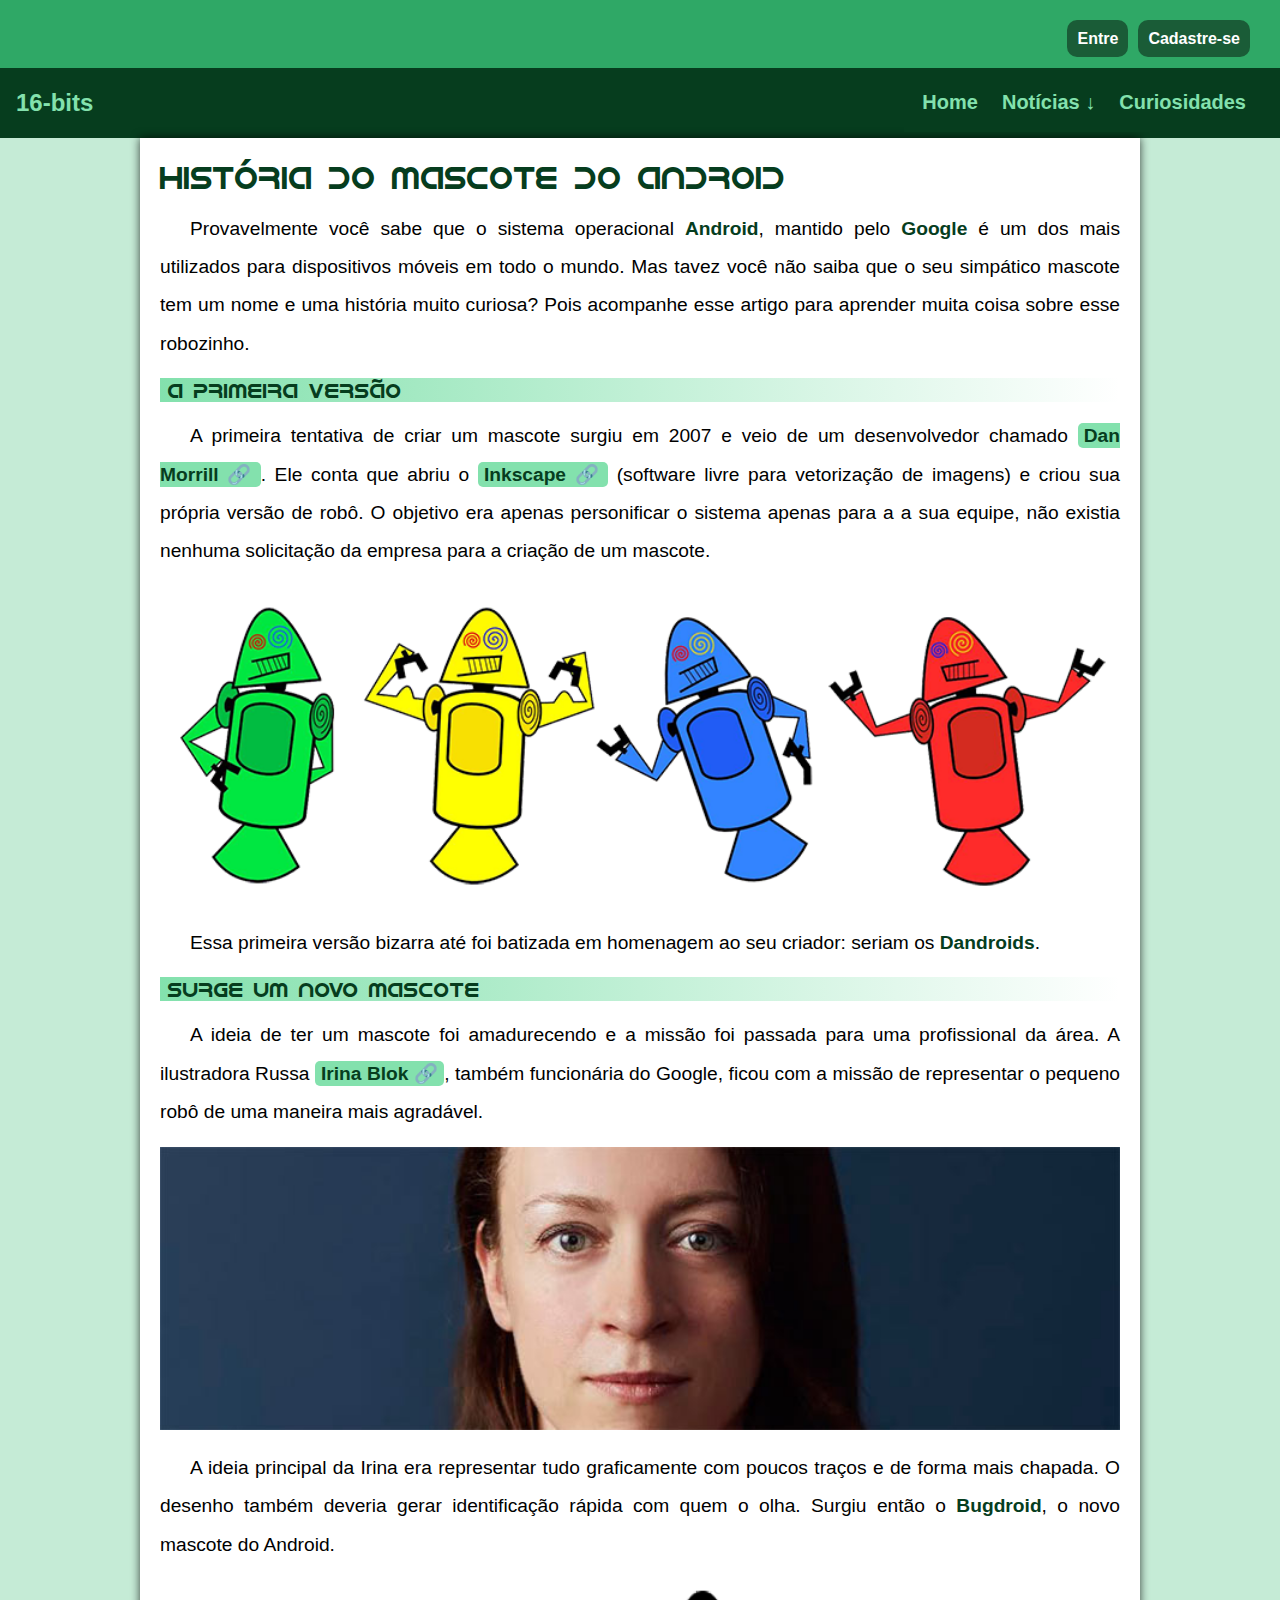
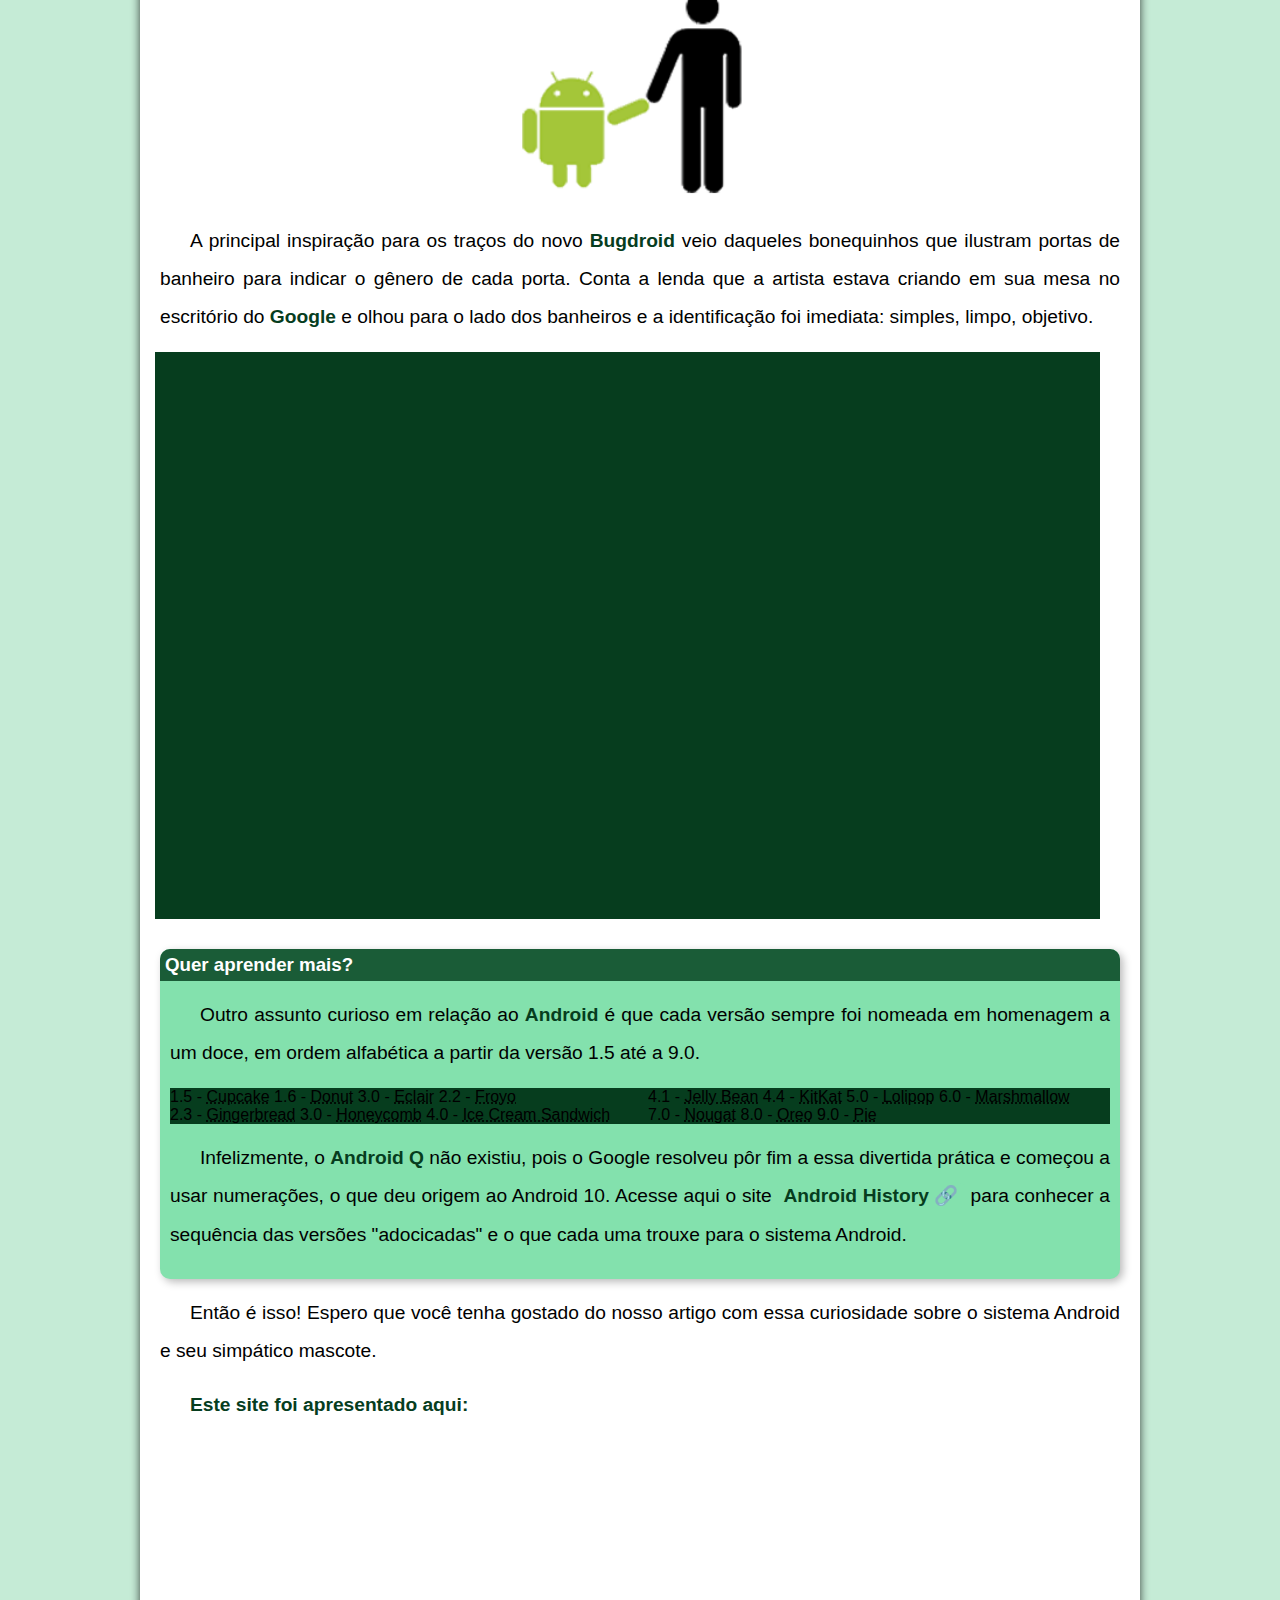
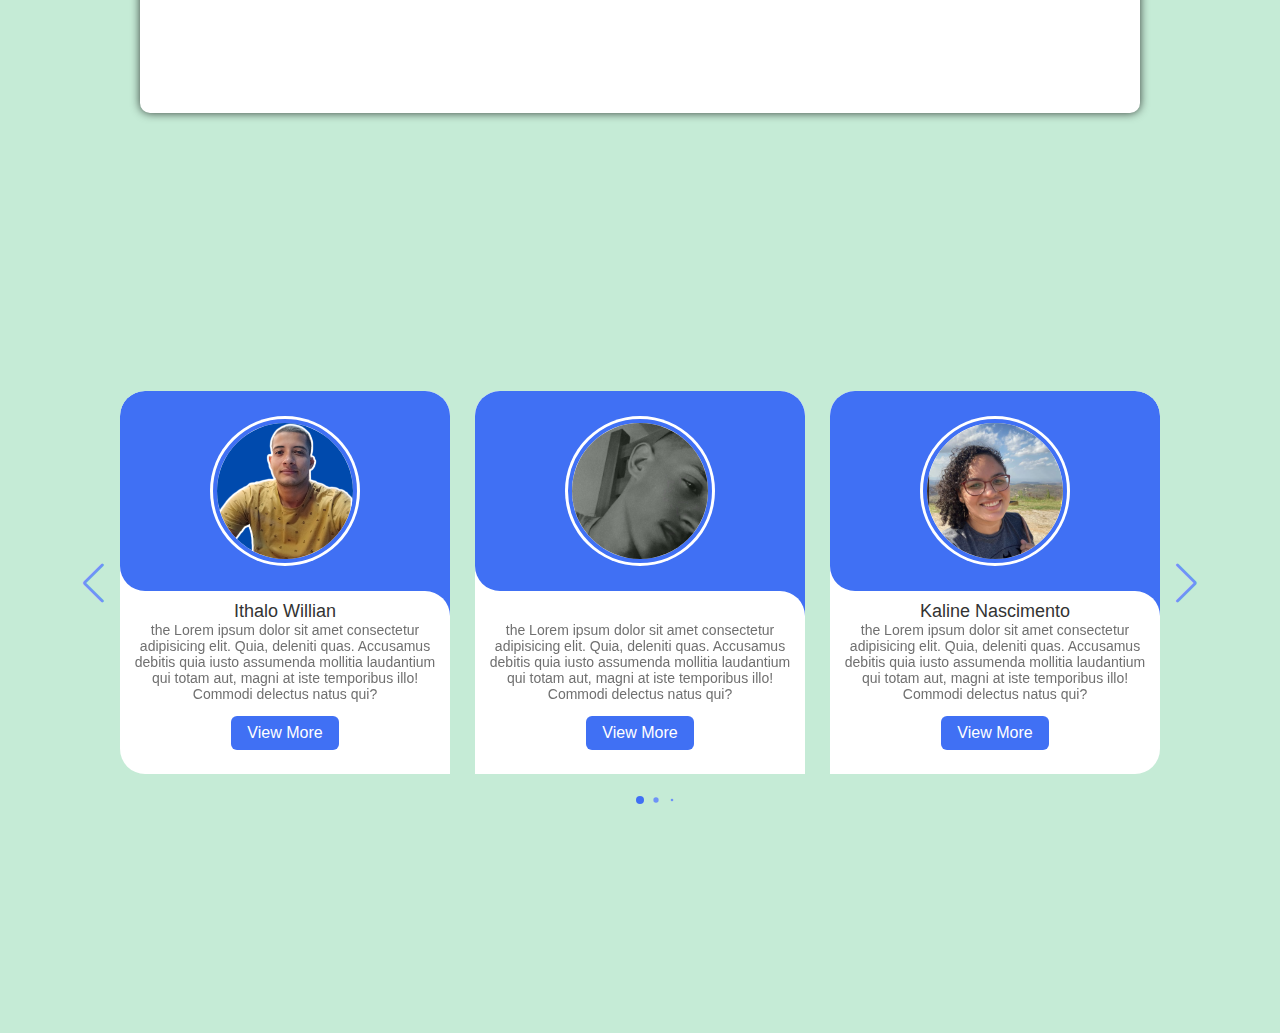
==== commit 0e5c24dd: "new update" ====
--- a/index.html
+++ b/index.html
@@ -14,25 +14,34 @@
     <link rel="stylesheet" href="style/style.css">
 </head>
 <body>
+    
     <div id="log">
         <p id="l1"><a href="login.html" class="btn-log"><strong>Entre</strong></a></p>
         
         <p id="l2"><a href="formulario.html" class="btn-log"><strong>Cadastre-se</strong></a></p>
     </div>
-    <header id="cabeçalho">
+    <!-- <header id="cabeçalho">
         <h1>Curiosidades de tecnologia</h1>
         <p>Tudo aquilo que você sempre quis saber sobre o mundo Tech em um único lugar</p>
-    </header>
+    </header> -->
     <section id="header">
         
-        <a href="index.html" id="logo">CTec</a>
+        <a href="index.html" id="logo">16-bits</a>
     <nav id="nav">
         <button id="btn-mobile" aria-label="Abrir Menu" aria-haspopup="true" aria-controls="menu" aria-expanded="false">Menu
             <span id="burguer"></span>
         </button>
         <ul id="menu">
-            <li><a href="#" target="_blank" rel="external">Home</a></li>
-            <li><a href="#">Notícias</a></li>
+            <li class="menu-list"><a href="#" target="_blank" rel="external">Home</a></li>
+            <li class="menu-list"><a href="#">Notícias ↓</a>
+            <ul class="dropdown">
+                <li class="dp-list"><a href="#">Elon Musk</a></li>
+                <li class="dp-list"><a href="#">Jeff B.</a></li>
+                <li class="dp-list"><a href="#">Bill Gates</a></li>
+                <li class="dp-list"><a href="#">Steve Jobs</a></li>
+                <li class="dp-list"><a href="#">Paco </a></li>
+            </ul>
+            </li>
             <li><a href="#">Curiosidades</a></li>
             <!-- <li><a href="https://zithalo.github.io/html-css-gg/challenges/modulo3/cordel.html" target="_blank" rel="external"> Cordel</a></li> -->
             <!-- <li><a href="https://zithalo.github.io/projeto-social/" target="_blank" rel="external">Portifólio</a></li> -->
--- a/style/style.css
+++ b/style/style.css
@@ -28,6 +28,38 @@
     box-sizing: border-box;
 }
 
+ul {
+    list-style: none;
+    background-color: var(--cor5);
+}
+ul li{
+    display: inline-block;
+    position: relative;
+}
+
+ul li a{
+    display: block;
+    padding: 20px 25px;
+    color: #FFF;
+    text-decoration: none;
+    text-align: center;
+    font-size: 20px;
+}
+
+ul li ul.dropdown li{
+    display: block;
+}
+
+ul li ul.dropdown{
+    width: 100%;
+    background-color: var(--cor5);
+    position: absolute;
+    z-index: 999;
+    display: none;
+}
+ul li:hover ul.dropdown{
+    display: block;
+}
 body{
     background-color: var(--cor0);
     font-family: var(--fonte-padrao);
@@ -45,8 +77,8 @@
     font-size: 1rem;
     background: var(--cor3);
     justify-content: end;
-    padding: 10px 10px 0 10px;
-    position: relative;
+    padding: 20px;
+    /* position: relative; */
     align-items: center;
 }
 
